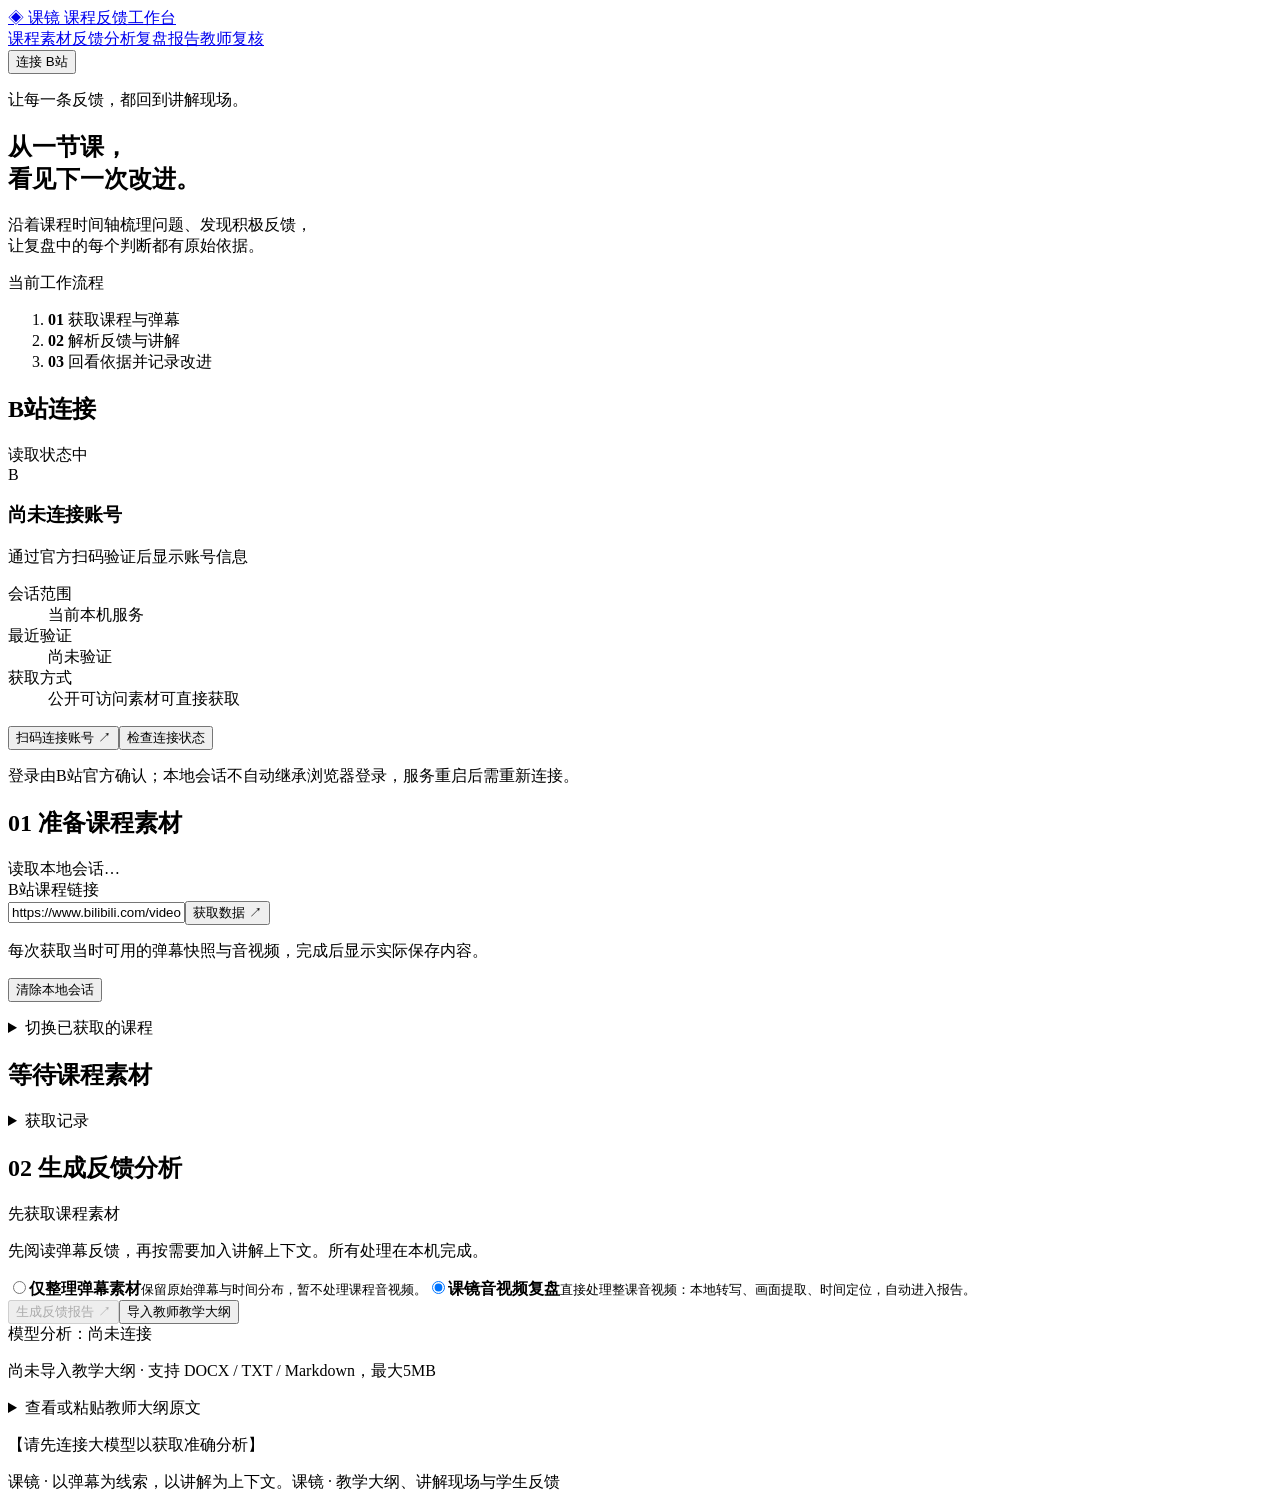
==== web/index.html @ a48f4510 "Integrate course media review and teacher syllabus intake" ====
<!doctype html>
<html lang="zh-CN"><head><meta charset="utf-8"><meta name="viewport" content="width=device-width,initial-scale=1"><title>课镜 · 课程反馈工作台</title><link rel="stylesheet" href="/style.css"></head>
<body><div class="grain" aria-hidden="true"></div><header class="top"><a class="brand" href="#start"><span class="mark">◈</span> 课镜 <span>课程反馈工作台</span></a><nav aria-label="主要导航"><a href="#start">课程素材</a><a href="#analysis">反馈分析</a><a href="#report">复盘报告</a><a href="#reviewSection">教师复核</a></nav><button id="login">连接 B站</button></header>
<main><section class="hero" id="start"><div><p class="intro">让每一条反馈，都回到讲解现场。</p><h1>从一节课，<br>看见下一次改进。</h1><p class="lede">沿着课程时间轴梳理问题、发现积极反馈，<br>让复盘中的每个判断都有原始依据。</p></div><div class="hero-side"><span>当前工作流程</span><ol><li><b>01</b> 获取课程与弹幕</li><li><b>02</b> 解析反馈与讲解</li><li><b>03</b> 回看依据并记录改进</li></ol></div></section>
<section class="panel" id="connectionPanel" aria-labelledby="connectionTitle"><div class="row"><h2 id="connectionTitle">B站连接</h2><span id="connectionBadge" class="connection-badge" role="status">读取状态中</span></div><div class="connection-layout"><div class="identity"><span class="account-symbol" id="accountSymbol" aria-hidden="true">B</span><div><h3 id="accountName">尚未连接账号</h3><p id="accountDetail" class="muted small">通过官方扫码验证后显示账号信息</p></div></div><dl class="connection-facts"><div><dt>会话范围</dt><dd>当前本机服务</dd></div><div><dt>最近验证</dt><dd id="checkedAt">尚未验证</dd></div><div><dt>获取方式</dt><dd id="accessMode">公开可访问素材可直接获取</dd></div></dl></div><p id="connectionMessage" class="muted small"></p><div class="actions"><button id="connectAccount" class="primary">扫码连接账号 ↗</button><button id="refreshConnection">检查连接状态</button></div><p class="muted small">登录由B站官方确认；本地会话不自动继承浏览器登录，服务重启后需重新连接。</p></section><section class="panel" aria-labelledby="inputTitle"><div class="row"><h2 id="inputTitle">01 <span>准备课程素材</span></h2><span id="loginStatus" class="muted">读取本地会话…</span></div><label for="url">B站课程链接</label><div class="input-row"><input id="url" value="https://www.bilibili.com/video/BV1Y2DGYoEEw/" placeholder="粘贴 B站课程链接，支持分P"><button id="fetch" class="primary">获取数据 <span>↗</span></button></div><div class="row small"><p>每次获取当时可用的弹幕快照与音视频，完成后显示实际保存内容。</p><button id="logout" class="quiet">清除本地会话</button></div><p id="error" role="alert"></p><details><summary>切换已获取的课程</summary><div id="courseList" class="course-list"></div></details></section>
<section class="results"><div class="row"><h2 id="headline" role="status">等待课程素材</h2><span id="saved" class="muted"></span></div><div id="acquisitionProgress" class="acquisition-progress" hidden><div class="row"><strong id="acquisitionState" role="status"></strong><span id="stageCount" class="muted small"></span></div><progress id="stageProgress" max="4" value="0" aria-label="已完成的获取阶段"></progress><p id="progressDetail" class="muted small"></p><div id="fileProgressArea" hidden><div class="row small"><span id="fileProgressLabel">当前文件下载</span><span id="fileBytes"></span></div><progress id="fileProgress" max="100" aria-label="当前音视频文件下载进度"></progress></div><button id="refreshAcquisition" hidden>重新检查任务状态</button></div><p id="course" class="muted"></p><div id="cards" class="metrics"></div><div id="steps" class="steps"></div><dl id="courseFacts" class="course-facts"></dl><div class="row"><div class="actions"><button id="showComments" hidden>浏览原始弹幕</button><a id="downloadComments" class="button" hidden>下载弹幕 JSON</a></div><details><summary>获取记录</summary><pre id="record"></pre></details></div></section>
<section id="analysis" class="panel"><div class="row"><h2>02 <span>生成反馈分析</span></h2><span id="analysisState" role="status">先获取课程素材</span></div><p class="muted">先阅读弹幕反馈，再按需要加入讲解上下文。所有处理在本机完成。</p><div class="options"><label class="choice"><input type="radio" name="mode" value="text"><span><strong>仅整理弹幕素材</strong><small>保留原始弹幕与时间分布，暂不处理课程音视频。</small></span></label><label class="choice"><input type="radio" name="mode" value="multimodal" checked><span><strong>课镜音视频复盘</strong><small>直接处理整课音视频：本地转写、画面提取、时间定位，自动进入报告。</small></span></label></div><div class="row"><div class="actions"><button id="analyze" class="primary" disabled>生成反馈报告 ↗</button><button id="importSyllabus">导入教师教学大纲</button><input id="syllabusFile" type="file" accept=".docx,.txt,.md" hidden></div><span class="muted">模型分析：尚未连接</span></div><div class="syllabus-intake"><p id="syllabusStatus" class="muted" role="status">尚未导入教学大纲 · 支持 DOCX / TXT / Markdown，最大5MB</p><details><summary>查看或粘贴教师大纲原文</summary><label for="syllabusText">教师教学大纲</label><textarea id="syllabusText" placeholder="可粘贴教学目标、知识点安排、重点难点和预期教学活动。"></textarea><button id="saveSyllabus">保存大纲原文</button><p class="muted small">按原文段落保存，不自动将每个段落认定为教学目标。DOCX支持正文与表格文字，图片和公式排版需核对。</p></details></div><p id="analysisDetail" class="muted">【请先连接大模型以获取准确分析】</p></section>
<section id="report" hidden><div class="report-head row"><div><h2>03 <span>课程反馈复盘</span></h2><p id="method" class="muted"></p></div><div class="actions"><a id="exportHtml" class="button">下载独立 HTML 报告 ↓</a><a id="exportReport" class="button">导出报告与复核 JSON ↓</a></div></div><div id="reportMetrics" class="metrics four"></div>
<section class="panel"><h3>从这几处开始复盘</h3><p class="muted small">模型分析连接后展示建议复盘的课程片段。</p><div id="focusWindows" class="focus-windows"></div></section><section class="panel"><div class="row"><h3>先看反馈，再定位讲解</h3><button id="allFeedback">全部弹幕</button></div><div id="labels" class="labels"></div><p class="muted small">六类允许重叠；点击类别查看逐条依据。积极表达和纯情绪表达也可以单独查看。</p><div class="actions"><button id="positive">积极表达</button><button id="emotionOnly">情绪表达 · 无提问</button></div></section>
<section class="panel"><div class="row"><h3>反馈在什么位置集中？</h3><div class="actions"><button id="countChart" aria-pressed="true">全部弹幕</button><button id="questionChart" aria-pressed="false">问题单元</button><button id="scaleChart" aria-pressed="false">压缩高峰</button></div></div><p class="muted small"><span id="chartNote">每柱为一分钟，点击回看该时间段的原始反馈。</span></p><div id="chart" class="chart" aria-label="弹幕时间分布"></div><div class="axis"><span>00:00</span><span id="chartEnd"></span></div></section>
<div class="two"><section class="panel"><h3>问题概述与主题词云</h3><p class="muted small">问题识别、概述与主题词云将在模型分析后展示。</p><div id="cloud" class="cloud"></div><label for="questionSearch">查找问题</label><input id="questionSearch" placeholder="输入问题关键词"><div id="questions" class="list"></div><button id="moreQuestions" hidden>加载更多问题</button></section><section class="panel"><h3>回到讲解现场</h3><video id="video" controls preload="metadata" aria-label="本地课程视频"></video><p id="playbackStatus" class="muted small" role="status"></p><p id="contextNote" class="muted small"></p><div class="row"><h4>讲解记录</h4><span id="segmentCount" class="highlight"></span></div><input id="segmentSearch" placeholder="搜索转写内容" aria-label="搜索转写内容"><div id="segments" class="list"></div><button id="moreSegments" hidden>加载更多讲解</button></section></div>
<section class="panel" id="mediaSection"><div class="row"><h3>课镜音视频复盘</h3><span id="mediaFacts" class="muted small"></span></div><p class="muted small">画面按视频位置提取，点击可回看授课现场。章节梳理、公式解释和教学表现判断等待模型分析。</p><div id="frameGallery" class="frame-gallery"></div><button id="moreFrames" hidden>查看更多课程画面</button><h4>课程结构与讲解表现</h4><p class="model-placeholder">【请先连接大模型以获取准确分析】</p></section>
<section class="panel" id="curriculumSection"><div class="row"><h3>教学大纲 × 讲解表现 × 学生反馈</h3><span id="outlineReportStatus" class="muted small"></span></div><p class="muted small">以教师原定的教学目标与安排为参照，分别核查讲解内容和反馈线索，再形成改进建议。</p><div class="curriculum-grid"><div><h4>教师教学大纲</h4><div id="outlineParagraphs" class="list"></div></div><div><h4>讲解内容与大纲的对应</h4><p class="model-placeholder">【请先连接大模型以获取准确分析】</p><h4>各项目标下的反馈线索</h4><p class="model-placeholder">【请先连接大模型以获取准确分析】</p><h4>综合复盘与改进建议</h4><p class="model-placeholder">【请先连接大模型以获取准确分析】</p></div></div></section><section class="panel" id="reviewSection"><div class="row"><h2>04 <span>把复盘变成下一次行动</span></h2><span id="reviewCount" class="muted"></span></div><p class="muted">可在单条依据中标记“确认线索”或“排除误判”，再记录准备保留或调整的讲解。</p><label for="notes">教师复核与改进记录</label><textarea id="notes" placeholder="例如：保留第三个例子的图解；在导数定义处补充左右极限条件；下一轮核查相关问题是否减少。"></textarea><div class="actions"><button class="primary" id="saveReview">保存复核记录</button><span id="reviewStatus" role="status"></span></div></section></section>
<footer><span>课镜 · 以弹幕为线索，以讲解为上下文。</span><span>课镜 · 教学大纲、讲解现场与学生反馈</span></footer></main>
<dialog id="loginDialog"><div class="row"><h2>B站官方扫码登录</h2><button id="closeLogin">关闭</button></div><p id="qrStatus" role="status"></p><p id="qrCountdown" class="muted small"></p><img id="qr" alt="B站官方登录二维码"><button id="renewQr">重新生成二维码</button><a id="officialLogin" target="_blank" rel="noopener noreferrer">打开官方登录页面 ↗</a><p class="muted">使用 B站 App 扫码确认，会话仅用于本机数据获取。</p></dialog>
<dialog id="evidenceDialog"><div class="row"><h2 id="evidenceTitle">原始依据</h2><button id="closeEvidence">关闭</button></div><input id="evidenceSearch" placeholder="在当前依据中搜索" aria-label="搜索当前依据"><p id="evidenceCount" class="muted"></p><div id="evidence"></div><button id="moreEvidence" hidden>加载更多依据</button></dialog>
<script>window.APP_TOKEN='__TOKEN__';</script><script src="/app.js"></script></body></html>
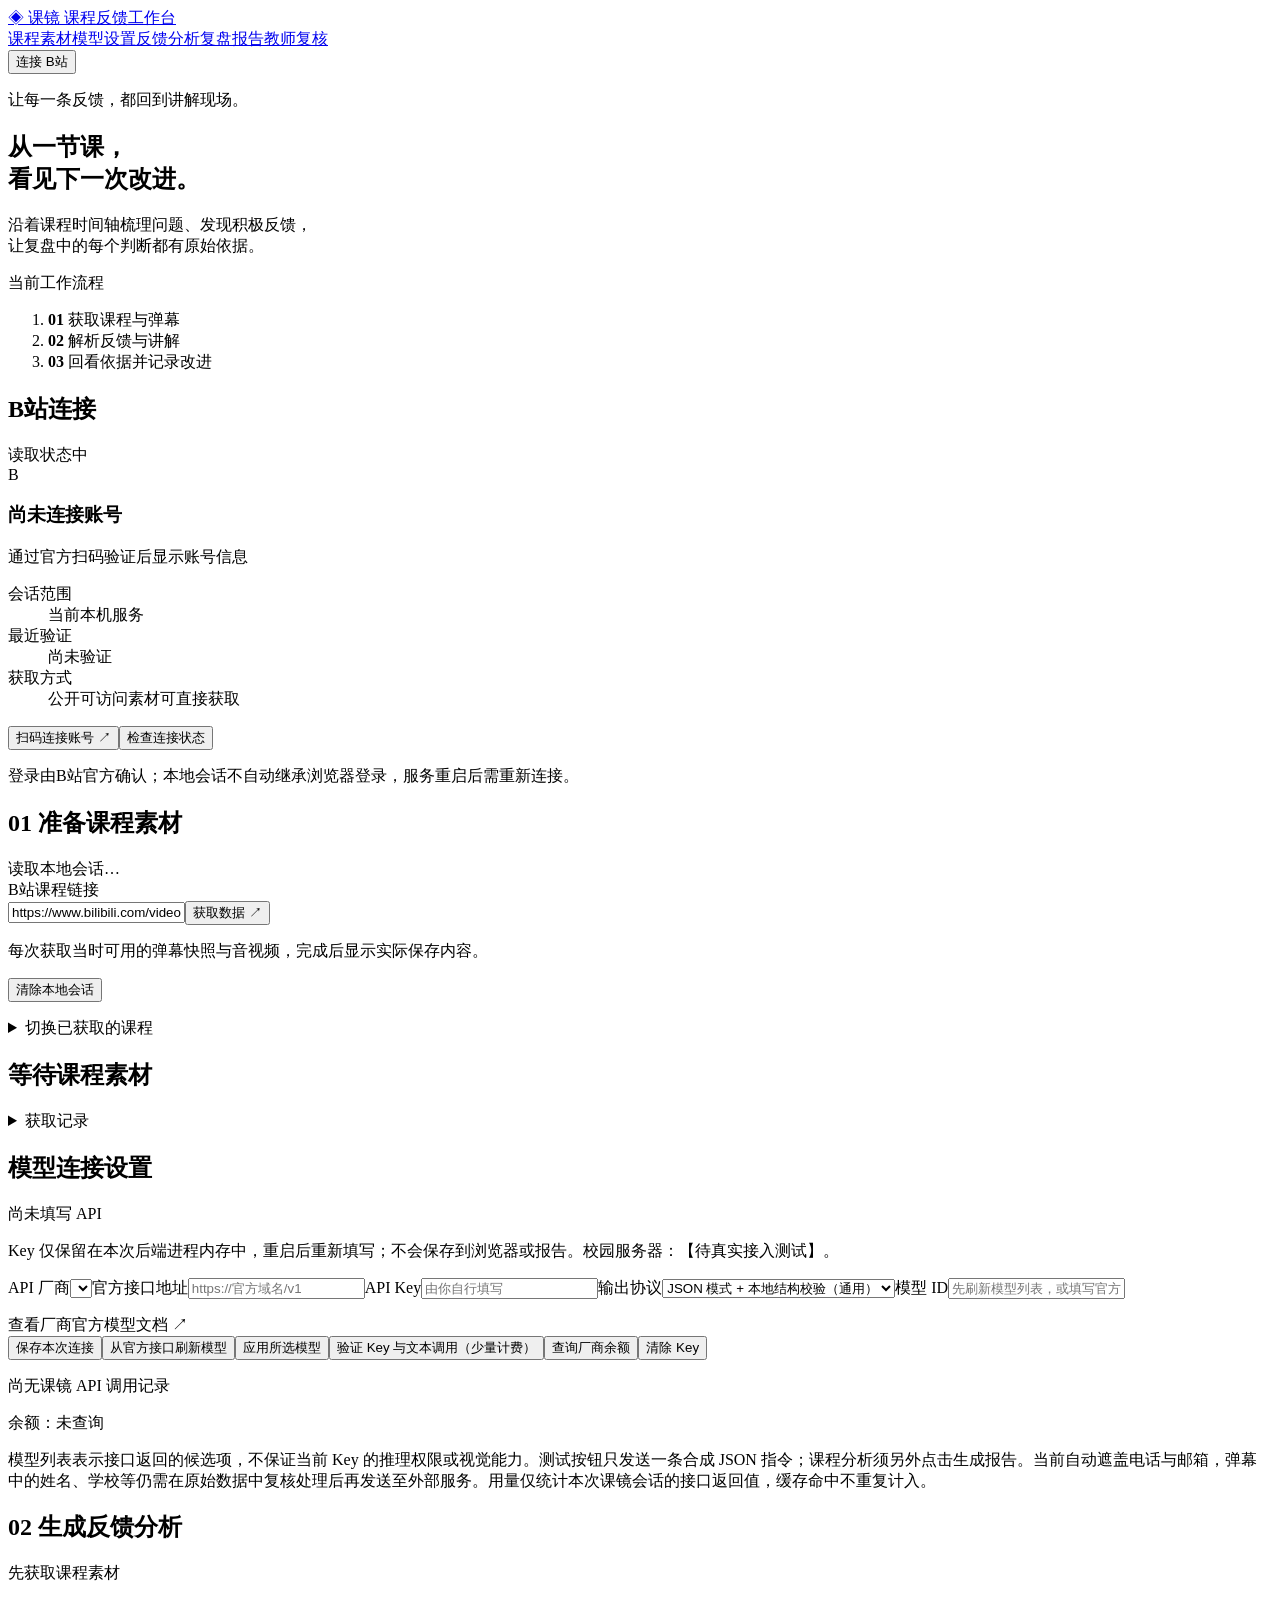
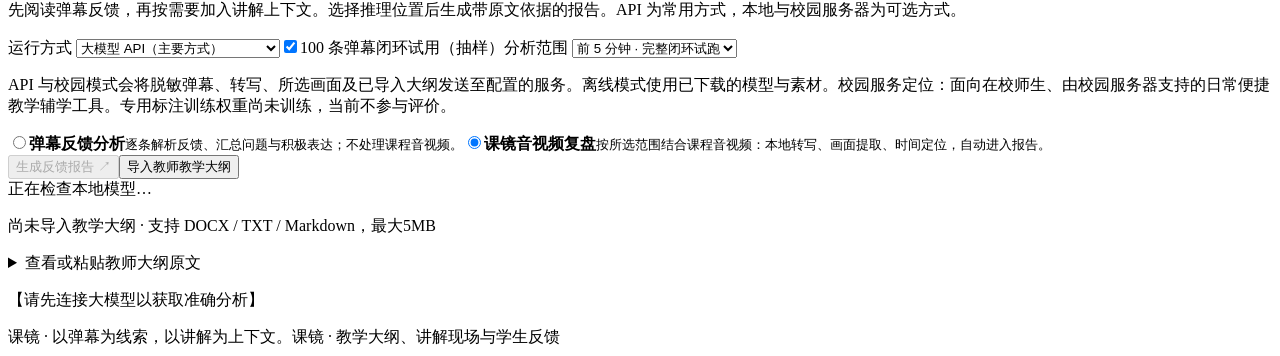
==== commit 502ce56f: "Add scoped local model demo and configurable API inference workbench" ====
--- a/web/index.html
+++ b/web/index.html
@@ -1,16 +1,16 @@
 <!doctype html>
 <html lang="zh-CN"><head><meta charset="utf-8"><meta name="viewport" content="width=device-width,initial-scale=1"><title>课镜 · 课程反馈工作台</title><link rel="stylesheet" href="/style.css"></head>
-<body><div class="grain" aria-hidden="true"></div><header class="top"><a class="brand" href="#start"><span class="mark">◈</span> 课镜 <span>课程反馈工作台</span></a><nav aria-label="主要导航"><a href="#start">课程素材</a><a href="#analysis">反馈分析</a><a href="#report">复盘报告</a><a href="#reviewSection">教师复核</a></nav><button id="login">连接 B站</button></header>
+<body><div class="grain" aria-hidden="true"></div><header class="top"><a class="brand" href="#start"><span class="mark">◈</span> 课镜 <span>课程反馈工作台</span></a><nav aria-label="主要导航"><a href="#start">课程素材</a><a href="#apiSettings">模型设置</a><a href="#analysis">反馈分析</a><a href="#report">复盘报告</a><a href="#reviewSection">教师复核</a></nav><button id="login">连接 B站</button></header>
 <main><section class="hero" id="start"><div><p class="intro">让每一条反馈，都回到讲解现场。</p><h1>从一节课，<br>看见下一次改进。</h1><p class="lede">沿着课程时间轴梳理问题、发现积极反馈，<br>让复盘中的每个判断都有原始依据。</p></div><div class="hero-side"><span>当前工作流程</span><ol><li><b>01</b> 获取课程与弹幕</li><li><b>02</b> 解析反馈与讲解</li><li><b>03</b> 回看依据并记录改进</li></ol></div></section>
 <section class="panel" id="connectionPanel" aria-labelledby="connectionTitle"><div class="row"><h2 id="connectionTitle">B站连接</h2><span id="connectionBadge" class="connection-badge" role="status">读取状态中</span></div><div class="connection-layout"><div class="identity"><span class="account-symbol" id="accountSymbol" aria-hidden="true">B</span><div><h3 id="accountName">尚未连接账号</h3><p id="accountDetail" class="muted small">通过官方扫码验证后显示账号信息</p></div></div><dl class="connection-facts"><div><dt>会话范围</dt><dd>当前本机服务</dd></div><div><dt>最近验证</dt><dd id="checkedAt">尚未验证</dd></div><div><dt>获取方式</dt><dd id="accessMode">公开可访问素材可直接获取</dd></div></dl></div><p id="connectionMessage" class="muted small"></p><div class="actions"><button id="connectAccount" class="primary">扫码连接账号 ↗</button><button id="refreshConnection">检查连接状态</button></div><p class="muted small">登录由B站官方确认；本地会话不自动继承浏览器登录，服务重启后需重新连接。</p></section><section class="panel" aria-labelledby="inputTitle"><div class="row"><h2 id="inputTitle">01 <span>准备课程素材</span></h2><span id="loginStatus" class="muted">读取本地会话…</span></div><label for="url">B站课程链接</label><div class="input-row"><input id="url" value="https://www.bilibili.com/video/BV1Y2DGYoEEw/" placeholder="粘贴 B站课程链接，支持分P"><button id="fetch" class="primary">获取数据 <span>↗</span></button></div><div class="row small"><p>每次获取当时可用的弹幕快照与音视频，完成后显示实际保存内容。</p><button id="logout" class="quiet">清除本地会话</button></div><p id="error" role="alert"></p><details><summary>切换已获取的课程</summary><div id="courseList" class="course-list"></div></details></section>
 <section class="results"><div class="row"><h2 id="headline" role="status">等待课程素材</h2><span id="saved" class="muted"></span></div><div id="acquisitionProgress" class="acquisition-progress" hidden><div class="row"><strong id="acquisitionState" role="status"></strong><span id="stageCount" class="muted small"></span></div><progress id="stageProgress" max="4" value="0" aria-label="已完成的获取阶段"></progress><p id="progressDetail" class="muted small"></p><div id="fileProgressArea" hidden><div class="row small"><span id="fileProgressLabel">当前文件下载</span><span id="fileBytes"></span></div><progress id="fileProgress" max="100" aria-label="当前音视频文件下载进度"></progress></div><button id="refreshAcquisition" hidden>重新检查任务状态</button></div><p id="course" class="muted"></p><div id="cards" class="metrics"></div><div id="steps" class="steps"></div><dl id="courseFacts" class="course-facts"></dl><div class="row"><div class="actions"><button id="showComments" hidden>浏览原始弹幕</button><a id="downloadComments" class="button" hidden>下载弹幕 JSON</a></div><details><summary>获取记录</summary><pre id="record"></pre></details></div></section>
-<section id="analysis" class="panel"><div class="row"><h2>02 <span>生成反馈分析</span></h2><span id="analysisState" role="status">先获取课程素材</span></div><p class="muted">先阅读弹幕反馈，再按需要加入讲解上下文。所有处理在本机完成。</p><div class="options"><label class="choice"><input type="radio" name="mode" value="text"><span><strong>仅整理弹幕素材</strong><small>保留原始弹幕与时间分布，暂不处理课程音视频。</small></span></label><label class="choice"><input type="radio" name="mode" value="multimodal" checked><span><strong>课镜音视频复盘</strong><small>直接处理整课音视频：本地转写、画面提取、时间定位，自动进入报告。</small></span></label></div><div class="row"><div class="actions"><button id="analyze" class="primary" disabled>生成反馈报告 ↗</button><button id="importSyllabus">导入教师教学大纲</button><input id="syllabusFile" type="file" accept=".docx,.txt,.md" hidden></div><span class="muted">模型分析：尚未连接</span></div><div class="syllabus-intake"><p id="syllabusStatus" class="muted" role="status">尚未导入教学大纲 · 支持 DOCX / TXT / Markdown，最大5MB</p><details><summary>查看或粘贴教师大纲原文</summary><label for="syllabusText">教师教学大纲</label><textarea id="syllabusText" placeholder="可粘贴教学目标、知识点安排、重点难点和预期教学活动。"></textarea><button id="saveSyllabus">保存大纲原文</button><p class="muted small">按原文段落保存，不自动将每个段落认定为教学目标。DOCX支持正文与表格文字，图片和公式排版需核对。</p></details></div><p id="analysisDetail" class="muted">【请先连接大模型以获取准确分析】</p></section>
+<section id="apiSettings" class="panel"><div class="row"><h2>模型连接设置</h2><span id="apiKeyState" role="status">尚未填写 API</span></div><p class="muted">Key 仅保留在本次后端进程内存中，重启后重新填写；不会保存到浏览器或报告。校园服务器：【待真实接入测试】。</p><div class="api-grid"><label>API 厂商<select id="apiVendor"></select></label><label>官方接口地址<input id="apiUrl" type="url" placeholder="https://官方域名/v1"></label><label>API Key<input id="apiKey" type="password" autocomplete="off" placeholder="由你自行填写"></label><label>输出协议<select id="apiFormat"><option value="json_object">JSON 模式 + 本地结构校验（通用）</option><option value="json_schema">JSON Schema（厂商支持时）</option></select></label><label>模型 ID<input id="apiModel" list="apiModels" placeholder="先刷新模型列表，或填写官方模型 ID"><datalist id="apiModels"></datalist></label></div><p id="apiVendorNote" class="muted small"></p><a id="apiDocs" target="_blank" rel="noopener noreferrer">查看厂商官方模型文档 ↗</a><div class="actions"><button id="saveApi">保存本次连接</button><button id="fetchModels">从官方接口刷新模型</button><button id="selectApiModel">应用所选模型</button><button id="testApi">验证 Key 与文本调用（少量计费）</button><button id="apiBalance">查询厂商余额</button><button id="clearApi">清除 Key</button></div><p id="apiUsage" class="muted" role="status">尚无课镜 API 调用记录</p><p id="apiBalanceState" class="muted">余额：未查询</p><p id="apiError" role="alert"></p><p class="muted small">模型列表表示接口返回的候选项，不保证当前 Key 的推理权限或视觉能力。测试按钮只发送一条合成 JSON 指令；课程分析须另外点击生成报告。当前自动遮盖电话与邮箱，弹幕中的姓名、学校等仍需在原始数据中复核处理后再发送至外部服务。用量仅统计本次课镜会话的接口返回值，缓存命中不重复计入。</p></section><section id="analysis" class="panel"><div class="row"><h2>02 <span>生成反馈分析</span></h2><span id="analysisState" role="status">先获取课程素材</span></div><p class="muted">先阅读弹幕反馈，再按需要加入讲解上下文。选择推理位置后生成带原文依据的报告。API 为常用方式，本地与校园服务器为可选方式。</p><div class="row"><label>运行方式 <select id="inferenceProvider"><option value="api">大模型 API（主要方式）</option><option value="local">离线本地分析</option><option value="campus">校园服务器【待真实接入测试】</option></select></label><label><input id="sample100" type="checkbox" checked>100 条弹幕闭环试用（抽样）</label><label>分析范围 <select id="analysisRange"><option value="300">前 5 分钟 · 完整闭环试跑</option><option value="600">前 10 分钟</option><option value="">完整课程</option></select></label></div><p class="muted small">API 与校园模式会将脱敏弹幕、转写、所选画面及已导入大纲发送至配置的服务。离线模式使用已下载的模型与素材。校园服务定位：面向在校师生、由校园服务器支持的日常便捷教学辅学工具。专用标注训练权重尚未训练，当前不参与评价。</p><div class="options"><label class="choice"><input type="radio" name="mode" value="text"><span><strong>弹幕反馈分析</strong><small>逐条解析反馈、汇总问题与积极表达；不处理课程音视频。</small></span></label><label class="choice"><input type="radio" name="mode" value="multimodal" checked><span><strong>课镜音视频复盘</strong><small>按所选范围结合课程音视频：本地转写、画面提取、时间定位，自动进入报告。</small></span></label></div><div class="row"><div class="actions"><button id="analyze" class="primary" disabled>生成反馈报告 ↗</button><button id="importSyllabus">导入教师教学大纲</button><input id="syllabusFile" type="file" accept=".docx,.txt,.md" hidden></div><span id="modelState" class="muted">正在检查本地模型…</span></div><div class="syllabus-intake"><p id="syllabusStatus" class="muted" role="status">尚未导入教学大纲 · 支持 DOCX / TXT / Markdown，最大5MB</p><details><summary>查看或粘贴教师大纲原文</summary><label for="syllabusText">教师教学大纲</label><textarea id="syllabusText" placeholder="可粘贴教学目标、知识点安排、重点难点和预期教学活动。"></textarea><button id="saveSyllabus">保存大纲原文</button><p class="muted small">按原文段落保存，不自动将每个段落认定为教学目标。DOCX支持正文与表格文字，图片和公式排版需核对。</p></details></div><p id="analysisDetail" class="muted">【请先连接大模型以获取准确分析】</p></section>
 <section id="report" hidden><div class="report-head row"><div><h2>03 <span>课程反馈复盘</span></h2><p id="method" class="muted"></p></div><div class="actions"><a id="exportHtml" class="button">下载独立 HTML 报告 ↓</a><a id="exportReport" class="button">导出报告与复核 JSON ↓</a></div></div><div id="reportMetrics" class="metrics four"></div>
-<section class="panel"><h3>从这几处开始复盘</h3><p class="muted small">模型分析连接后展示建议复盘的课程片段。</p><div id="focusWindows" class="focus-windows"></div></section><section class="panel"><div class="row"><h3>先看反馈，再定位讲解</h3><button id="allFeedback">全部弹幕</button></div><div id="labels" class="labels"></div><p class="muted small">六类允许重叠；点击类别查看逐条依据。积极表达和纯情绪表达也可以单独查看。</p><div class="actions"><button id="positive">积极表达</button><button id="emotionOnly">情绪表达 · 无提问</button></div></section>
+<section class="panel"><h3>从这几处开始复盘</h3><p class="muted small">以下为模型提出的复盘线索，点击依据核对其是否适用于教学改进。</p><div id="focusWindows" class="focus-windows"></div></section><section class="panel"><div class="row"><h3>先看反馈，再定位讲解</h3><button id="allFeedback">全部弹幕</button></div><div id="labels" class="labels"></div><p class="muted small">六类允许重叠；点击类别查看逐条依据。积极表达和纯情绪表达也可以单独查看。</p><div class="actions"><button id="positive">积极表达</button><button id="emotionOnly">情绪表达 · 无提问</button></div></section>
 <section class="panel"><div class="row"><h3>反馈在什么位置集中？</h3><div class="actions"><button id="countChart" aria-pressed="true">全部弹幕</button><button id="questionChart" aria-pressed="false">问题单元</button><button id="scaleChart" aria-pressed="false">压缩高峰</button></div></div><p class="muted small"><span id="chartNote">每柱为一分钟，点击回看该时间段的原始反馈。</span></p><div id="chart" class="chart" aria-label="弹幕时间分布"></div><div class="axis"><span>00:00</span><span id="chartEnd"></span></div></section>
-<div class="two"><section class="panel"><h3>问题概述与主题词云</h3><p class="muted small">问题识别、概述与主题词云将在模型分析后展示。</p><div id="cloud" class="cloud"></div><label for="questionSearch">查找问题</label><input id="questionSearch" placeholder="输入问题关键词"><div id="questions" class="list"></div><button id="moreQuestions" hidden>加载更多问题</button></section><section class="panel"><h3>回到讲解现场</h3><video id="video" controls preload="metadata" aria-label="本地课程视频"></video><p id="playbackStatus" class="muted small" role="status"></p><p id="contextNote" class="muted small"></p><div class="row"><h4>讲解记录</h4><span id="segmentCount" class="highlight"></span></div><input id="segmentSearch" placeholder="搜索转写内容" aria-label="搜索转写内容"><div id="segments" class="list"></div><button id="moreSegments" hidden>加载更多讲解</button></section></div>
-<section class="panel" id="mediaSection"><div class="row"><h3>课镜音视频复盘</h3><span id="mediaFacts" class="muted small"></span></div><p class="muted small">画面按视频位置提取，点击可回看授课现场。章节梳理、公式解释和教学表现判断等待模型分析。</p><div id="frameGallery" class="frame-gallery"></div><button id="moreFrames" hidden>查看更多课程画面</button><h4>课程结构与讲解表现</h4><p class="model-placeholder">【请先连接大模型以获取准确分析】</p></section>
-<section class="panel" id="curriculumSection"><div class="row"><h3>教学大纲 × 讲解表现 × 学生反馈</h3><span id="outlineReportStatus" class="muted small"></span></div><p class="muted small">以教师原定的教学目标与安排为参照，分别核查讲解内容和反馈线索，再形成改进建议。</p><div class="curriculum-grid"><div><h4>教师教学大纲</h4><div id="outlineParagraphs" class="list"></div></div><div><h4>讲解内容与大纲的对应</h4><p class="model-placeholder">【请先连接大模型以获取准确分析】</p><h4>各项目标下的反馈线索</h4><p class="model-placeholder">【请先连接大模型以获取准确分析】</p><h4>综合复盘与改进建议</h4><p class="model-placeholder">【请先连接大模型以获取准确分析】</p></div></div></section><section class="panel" id="reviewSection"><div class="row"><h2>04 <span>把复盘变成下一次行动</span></h2><span id="reviewCount" class="muted"></span></div><p class="muted">可在单条依据中标记“确认线索”或“排除误判”，再记录准备保留或调整的讲解。</p><label for="notes">教师复核与改进记录</label><textarea id="notes" placeholder="例如：保留第三个例子的图解；在导数定义处补充左右极限条件；下一轮核查相关问题是否减少。"></textarea><div class="actions"><button class="primary" id="saveReview">保存复核记录</button><span id="reviewStatus" role="status"></span></div></section></section>
+<div class="two"><section class="panel"><h3>问题概述与主题词云</h3><p class="muted small">保留全部已识别问题；点击概述或主题词可回查原始依据。</p><div id="cloud" class="cloud"></div><label for="questionSearch">查找问题</label><input id="questionSearch" placeholder="输入问题关键词"><div id="questions" class="list"></div><button id="moreQuestions" hidden>加载更多问题</button></section><section class="panel"><h3>回到讲解现场</h3><video id="video" controls preload="metadata" aria-label="本地课程视频"></video><p id="playbackStatus" class="muted small" role="status"></p><p id="contextNote" class="muted small"></p><div class="row"><h4>讲解记录</h4><span id="segmentCount" class="highlight"></span></div><input id="segmentSearch" placeholder="搜索转写内容" aria-label="搜索转写内容"><div id="segments" class="list"></div><button id="moreSegments" hidden>加载更多讲解</button></section></div>
+<section class="panel" id="mediaSection"><div class="row"><h3>课镜音视频复盘</h3><span id="mediaFacts" class="muted small"></span></div><p class="muted small">画面按视频位置提取，点击可回看授课现场。模型按五分钟窗辅助梳理主题，公式与判断需结合原画面核查。</p><div id="frameGallery" class="frame-gallery"></div><button id="moreFrames" hidden>查看更多课程画面</button><h4>课程主题与讲解表现</h4><div id="courseStructure"><p class="model-placeholder">【请先连接大模型以获取准确分析】</p></div></section>
+<section class="panel" id="curriculumSection"><div class="row"><h3>教学大纲 × 讲解表现 × 学生反馈</h3><span id="outlineReportStatus" class="muted small"></span></div><p class="muted small">以教师原定的教学目标与安排为参照，分别核查讲解内容和反馈线索，再形成改进建议。</p><div class="curriculum-grid"><div><h4>教师教学大纲</h4><div id="outlineParagraphs" class="list"></div></div><div><h4>讲解内容与大纲的对应</h4><div id="outlineAlignment">【请先连接大模型以获取准确分析】</div><h4>各项目标下的反馈线索</h4><div id="goalFeedback">【请先连接大模型以获取准确分析】</div><h4>综合复盘与改进建议</h4><div id="integratedSuggestions">【请先连接大模型以获取准确分析】</div></div></div></section><section class="panel" id="reviewSection"><div class="row"><h2>04 <span>把复盘变成下一次行动</span></h2><span id="reviewCount" class="muted"></span></div><p class="muted">可在单条依据中标记“确认线索”或“排除误判”，再记录准备保留或调整的讲解。</p><label for="notes">教师复核与改进记录</label><textarea id="notes" placeholder="例如：保留第三个例子的图解；在导数定义处补充左右极限条件；下一轮核查相关问题是否减少。"></textarea><div class="actions"><button class="primary" id="saveReview">保存复核记录</button><span id="reviewStatus" role="status"></span></div></section></section>
 <footer><span>课镜 · 以弹幕为线索，以讲解为上下文。</span><span>课镜 · 教学大纲、讲解现场与学生反馈</span></footer></main>
 <dialog id="loginDialog"><div class="row"><h2>B站官方扫码登录</h2><button id="closeLogin">关闭</button></div><p id="qrStatus" role="status"></p><p id="qrCountdown" class="muted small"></p><img id="qr" alt="B站官方登录二维码"><button id="renewQr">重新生成二维码</button><a id="officialLogin" target="_blank" rel="noopener noreferrer">打开官方登录页面 ↗</a><p class="muted">使用 B站 App 扫码确认，会话仅用于本机数据获取。</p></dialog>
 <dialog id="evidenceDialog"><div class="row"><h2 id="evidenceTitle">原始依据</h2><button id="closeEvidence">关闭</button></div><input id="evidenceSearch" placeholder="在当前依据中搜索" aria-label="搜索当前依据"><p id="evidenceCount" class="muted"></p><div id="evidence"></div><button id="moreEvidence" hidden>加载更多依据</button></dialog>
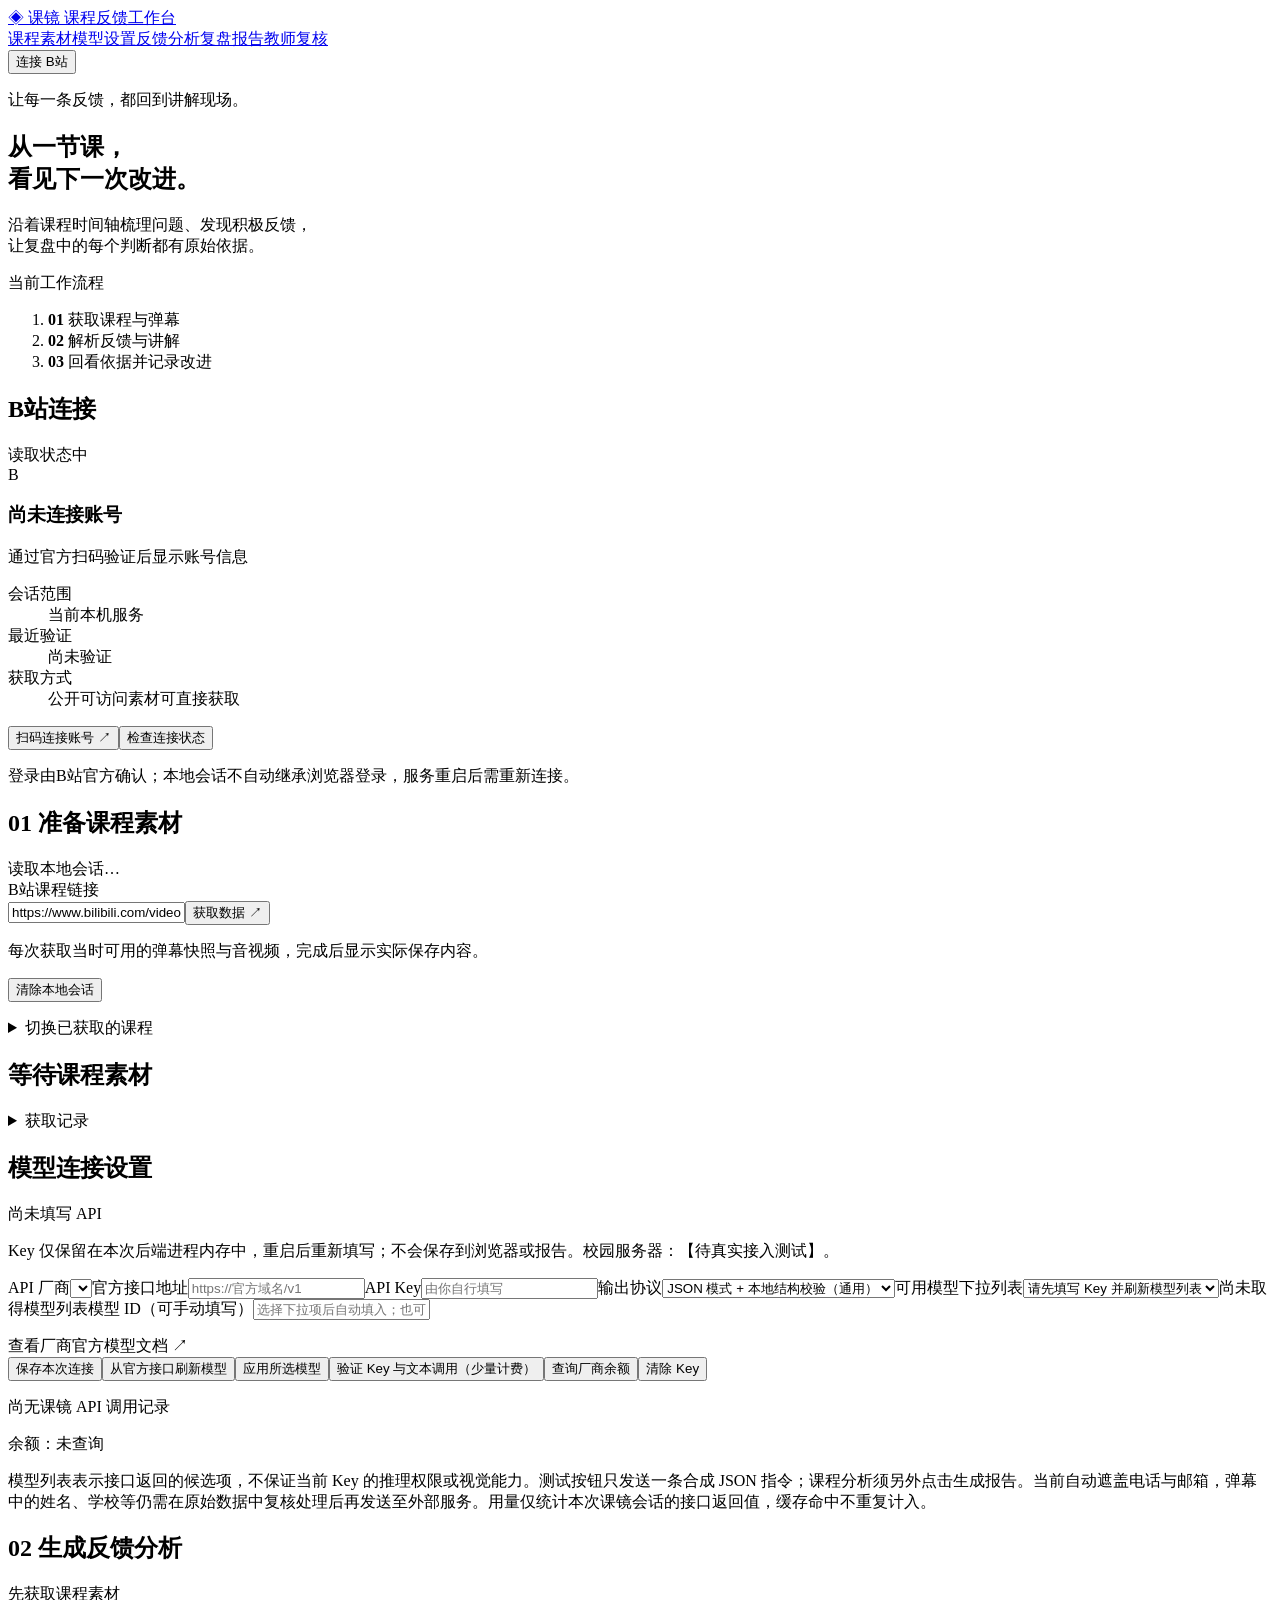
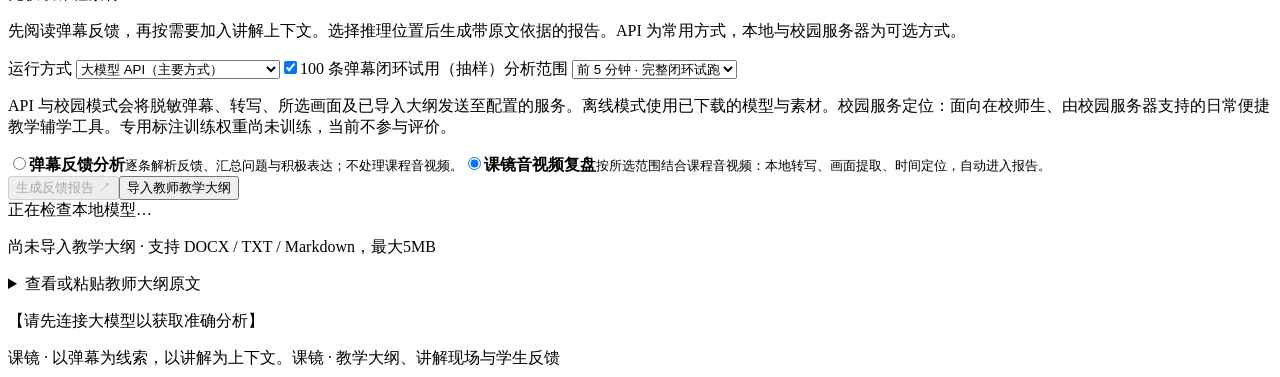
==== commit 93c4097b: "Show refreshed API models in explicit dropdown with adjacent status" ====
--- a/web/index.html
+++ b/web/index.html
@@ -4,7 +4,7 @@
 <main><section class="hero" id="start"><div><p class="intro">让每一条反馈，都回到讲解现场。</p><h1>从一节课，<br>看见下一次改进。</h1><p class="lede">沿着课程时间轴梳理问题、发现积极反馈，<br>让复盘中的每个判断都有原始依据。</p></div><div class="hero-side"><span>当前工作流程</span><ol><li><b>01</b> 获取课程与弹幕</li><li><b>02</b> 解析反馈与讲解</li><li><b>03</b> 回看依据并记录改进</li></ol></div></section>
 <section class="panel" id="connectionPanel" aria-labelledby="connectionTitle"><div class="row"><h2 id="connectionTitle">B站连接</h2><span id="connectionBadge" class="connection-badge" role="status">读取状态中</span></div><div class="connection-layout"><div class="identity"><span class="account-symbol" id="accountSymbol" aria-hidden="true">B</span><div><h3 id="accountName">尚未连接账号</h3><p id="accountDetail" class="muted small">通过官方扫码验证后显示账号信息</p></div></div><dl class="connection-facts"><div><dt>会话范围</dt><dd>当前本机服务</dd></div><div><dt>最近验证</dt><dd id="checkedAt">尚未验证</dd></div><div><dt>获取方式</dt><dd id="accessMode">公开可访问素材可直接获取</dd></div></dl></div><p id="connectionMessage" class="muted small"></p><div class="actions"><button id="connectAccount" class="primary">扫码连接账号 ↗</button><button id="refreshConnection">检查连接状态</button></div><p class="muted small">登录由B站官方确认；本地会话不自动继承浏览器登录，服务重启后需重新连接。</p></section><section class="panel" aria-labelledby="inputTitle"><div class="row"><h2 id="inputTitle">01 <span>准备课程素材</span></h2><span id="loginStatus" class="muted">读取本地会话…</span></div><label for="url">B站课程链接</label><div class="input-row"><input id="url" value="https://www.bilibili.com/video/BV1Y2DGYoEEw/" placeholder="粘贴 B站课程链接，支持分P"><button id="fetch" class="primary">获取数据 <span>↗</span></button></div><div class="row small"><p>每次获取当时可用的弹幕快照与音视频，完成后显示实际保存内容。</p><button id="logout" class="quiet">清除本地会话</button></div><p id="error" role="alert"></p><details><summary>切换已获取的课程</summary><div id="courseList" class="course-list"></div></details></section>
 <section class="results"><div class="row"><h2 id="headline" role="status">等待课程素材</h2><span id="saved" class="muted"></span></div><div id="acquisitionProgress" class="acquisition-progress" hidden><div class="row"><strong id="acquisitionState" role="status"></strong><span id="stageCount" class="muted small"></span></div><progress id="stageProgress" max="4" value="0" aria-label="已完成的获取阶段"></progress><p id="progressDetail" class="muted small"></p><div id="fileProgressArea" hidden><div class="row small"><span id="fileProgressLabel">当前文件下载</span><span id="fileBytes"></span></div><progress id="fileProgress" max="100" aria-label="当前音视频文件下载进度"></progress></div><button id="refreshAcquisition" hidden>重新检查任务状态</button></div><p id="course" class="muted"></p><div id="cards" class="metrics"></div><div id="steps" class="steps"></div><dl id="courseFacts" class="course-facts"></dl><div class="row"><div class="actions"><button id="showComments" hidden>浏览原始弹幕</button><a id="downloadComments" class="button" hidden>下载弹幕 JSON</a></div><details><summary>获取记录</summary><pre id="record"></pre></details></div></section>
-<section id="apiSettings" class="panel"><div class="row"><h2>模型连接设置</h2><span id="apiKeyState" role="status">尚未填写 API</span></div><p class="muted">Key 仅保留在本次后端进程内存中，重启后重新填写；不会保存到浏览器或报告。校园服务器：【待真实接入测试】。</p><div class="api-grid"><label>API 厂商<select id="apiVendor"></select></label><label>官方接口地址<input id="apiUrl" type="url" placeholder="https://官方域名/v1"></label><label>API Key<input id="apiKey" type="password" autocomplete="off" placeholder="由你自行填写"></label><label>输出协议<select id="apiFormat"><option value="json_object">JSON 模式 + 本地结构校验（通用）</option><option value="json_schema">JSON Schema（厂商支持时）</option></select></label><label>模型 ID<input id="apiModel" list="apiModels" placeholder="先刷新模型列表，或填写官方模型 ID"><datalist id="apiModels"></datalist></label></div><p id="apiVendorNote" class="muted small"></p><a id="apiDocs" target="_blank" rel="noopener noreferrer">查看厂商官方模型文档 ↗</a><div class="actions"><button id="saveApi">保存本次连接</button><button id="fetchModels">从官方接口刷新模型</button><button id="selectApiModel">应用所选模型</button><button id="testApi">验证 Key 与文本调用（少量计费）</button><button id="apiBalance">查询厂商余额</button><button id="clearApi">清除 Key</button></div><p id="apiUsage" class="muted" role="status">尚无课镜 API 调用记录</p><p id="apiBalanceState" class="muted">余额：未查询</p><p id="apiError" role="alert"></p><p class="muted small">模型列表表示接口返回的候选项，不保证当前 Key 的推理权限或视觉能力。测试按钮只发送一条合成 JSON 指令；课程分析须另外点击生成报告。当前自动遮盖电话与邮箱，弹幕中的姓名、学校等仍需在原始数据中复核处理后再发送至外部服务。用量仅统计本次课镜会话的接口返回值，缓存命中不重复计入。</p></section><section id="analysis" class="panel"><div class="row"><h2>02 <span>生成反馈分析</span></h2><span id="analysisState" role="status">先获取课程素材</span></div><p class="muted">先阅读弹幕反馈，再按需要加入讲解上下文。选择推理位置后生成带原文依据的报告。API 为常用方式，本地与校园服务器为可选方式。</p><div class="row"><label>运行方式 <select id="inferenceProvider"><option value="api">大模型 API（主要方式）</option><option value="local">离线本地分析</option><option value="campus">校园服务器【待真实接入测试】</option></select></label><label><input id="sample100" type="checkbox" checked>100 条弹幕闭环试用（抽样）</label><label>分析范围 <select id="analysisRange"><option value="300">前 5 分钟 · 完整闭环试跑</option><option value="600">前 10 分钟</option><option value="">完整课程</option></select></label></div><p class="muted small">API 与校园模式会将脱敏弹幕、转写、所选画面及已导入大纲发送至配置的服务。离线模式使用已下载的模型与素材。校园服务定位：面向在校师生、由校园服务器支持的日常便捷教学辅学工具。专用标注训练权重尚未训练，当前不参与评价。</p><div class="options"><label class="choice"><input type="radio" name="mode" value="text"><span><strong>弹幕反馈分析</strong><small>逐条解析反馈、汇总问题与积极表达；不处理课程音视频。</small></span></label><label class="choice"><input type="radio" name="mode" value="multimodal" checked><span><strong>课镜音视频复盘</strong><small>按所选范围结合课程音视频：本地转写、画面提取、时间定位，自动进入报告。</small></span></label></div><div class="row"><div class="actions"><button id="analyze" class="primary" disabled>生成反馈报告 ↗</button><button id="importSyllabus">导入教师教学大纲</button><input id="syllabusFile" type="file" accept=".docx,.txt,.md" hidden></div><span id="modelState" class="muted">正在检查本地模型…</span></div><div class="syllabus-intake"><p id="syllabusStatus" class="muted" role="status">尚未导入教学大纲 · 支持 DOCX / TXT / Markdown，最大5MB</p><details><summary>查看或粘贴教师大纲原文</summary><label for="syllabusText">教师教学大纲</label><textarea id="syllabusText" placeholder="可粘贴教学目标、知识点安排、重点难点和预期教学活动。"></textarea><button id="saveSyllabus">保存大纲原文</button><p class="muted small">按原文段落保存，不自动将每个段落认定为教学目标。DOCX支持正文与表格文字，图片和公式排版需核对。</p></details></div><p id="analysisDetail" class="muted">【请先连接大模型以获取准确分析】</p></section>
+<section id="apiSettings" class="panel"><div class="row"><h2>模型连接设置</h2><span id="apiKeyState" role="status">尚未填写 API</span></div><p class="muted">Key 仅保留在本次后端进程内存中，重启后重新填写；不会保存到浏览器或报告。校园服务器：【待真实接入测试】。</p><div class="api-grid"><label>API 厂商<select id="apiVendor"></select></label><label>官方接口地址<input id="apiUrl" type="url" placeholder="https://官方域名/v1"></label><label>API Key<input id="apiKey" type="password" autocomplete="off" placeholder="由你自行填写"></label><label>输出协议<select id="apiFormat"><option value="json_object">JSON 模式 + 本地结构校验（通用）</option><option value="json_schema">JSON Schema（厂商支持时）</option></select></label><label>可用模型下拉列表<select id="apiModels"><option value="">请先填写 Key 并刷新模型列表</option></select><span id="modelListStatus" class="muted small" role="status">尚未取得模型列表</span></label><label>模型 ID（可手动填写）<input id="apiModel" placeholder="选择下拉项后自动填入；也可填写官方模型 ID"></label></div><p id="apiVendorNote" class="muted small"></p><a id="apiDocs" target="_blank" rel="noopener noreferrer">查看厂商官方模型文档 ↗</a><div class="actions"><button id="saveApi">保存本次连接</button><button id="fetchModels">从官方接口刷新模型</button><button id="selectApiModel">应用所选模型</button><button id="testApi">验证 Key 与文本调用（少量计费）</button><button id="apiBalance">查询厂商余额</button><button id="clearApi">清除 Key</button></div><p id="apiUsage" class="muted" role="status">尚无课镜 API 调用记录</p><p id="apiBalanceState" class="muted">余额：未查询</p><p id="apiError" role="alert"></p><p class="muted small">模型列表表示接口返回的候选项，不保证当前 Key 的推理权限或视觉能力。测试按钮只发送一条合成 JSON 指令；课程分析须另外点击生成报告。当前自动遮盖电话与邮箱，弹幕中的姓名、学校等仍需在原始数据中复核处理后再发送至外部服务。用量仅统计本次课镜会话的接口返回值，缓存命中不重复计入。</p></section><section id="analysis" class="panel"><div class="row"><h2>02 <span>生成反馈分析</span></h2><span id="analysisState" role="status">先获取课程素材</span></div><p class="muted">先阅读弹幕反馈，再按需要加入讲解上下文。选择推理位置后生成带原文依据的报告。API 为常用方式，本地与校园服务器为可选方式。</p><div class="row"><label>运行方式 <select id="inferenceProvider"><option value="api">大模型 API（主要方式）</option><option value="local">离线本地分析</option><option value="campus">校园服务器【待真实接入测试】</option></select></label><label><input id="sample100" type="checkbox" checked>100 条弹幕闭环试用（抽样）</label><label>分析范围 <select id="analysisRange"><option value="300">前 5 分钟 · 完整闭环试跑</option><option value="600">前 10 分钟</option><option value="">完整课程</option></select></label></div><p class="muted small">API 与校园模式会将脱敏弹幕、转写、所选画面及已导入大纲发送至配置的服务。离线模式使用已下载的模型与素材。校园服务定位：面向在校师生、由校园服务器支持的日常便捷教学辅学工具。专用标注训练权重尚未训练，当前不参与评价。</p><div class="options"><label class="choice"><input type="radio" name="mode" value="text"><span><strong>弹幕反馈分析</strong><small>逐条解析反馈、汇总问题与积极表达；不处理课程音视频。</small></span></label><label class="choice"><input type="radio" name="mode" value="multimodal" checked><span><strong>课镜音视频复盘</strong><small>按所选范围结合课程音视频：本地转写、画面提取、时间定位，自动进入报告。</small></span></label></div><div class="row"><div class="actions"><button id="analyze" class="primary" disabled>生成反馈报告 ↗</button><button id="importSyllabus">导入教师教学大纲</button><input id="syllabusFile" type="file" accept=".docx,.txt,.md" hidden></div><span id="modelState" class="muted">正在检查本地模型…</span></div><div class="syllabus-intake"><p id="syllabusStatus" class="muted" role="status">尚未导入教学大纲 · 支持 DOCX / TXT / Markdown，最大5MB</p><details><summary>查看或粘贴教师大纲原文</summary><label for="syllabusText">教师教学大纲</label><textarea id="syllabusText" placeholder="可粘贴教学目标、知识点安排、重点难点和预期教学活动。"></textarea><button id="saveSyllabus">保存大纲原文</button><p class="muted small">按原文段落保存，不自动将每个段落认定为教学目标。DOCX支持正文与表格文字，图片和公式排版需核对。</p></details></div><p id="analysisDetail" class="muted">【请先连接大模型以获取准确分析】</p></section>
 <section id="report" hidden><div class="report-head row"><div><h2>03 <span>课程反馈复盘</span></h2><p id="method" class="muted"></p></div><div class="actions"><a id="exportHtml" class="button">下载独立 HTML 报告 ↓</a><a id="exportReport" class="button">导出报告与复核 JSON ↓</a></div></div><div id="reportMetrics" class="metrics four"></div>
 <section class="panel"><h3>从这几处开始复盘</h3><p class="muted small">以下为模型提出的复盘线索，点击依据核对其是否适用于教学改进。</p><div id="focusWindows" class="focus-windows"></div></section><section class="panel"><div class="row"><h3>先看反馈，再定位讲解</h3><button id="allFeedback">全部弹幕</button></div><div id="labels" class="labels"></div><p class="muted small">六类允许重叠；点击类别查看逐条依据。积极表达和纯情绪表达也可以单独查看。</p><div class="actions"><button id="positive">积极表达</button><button id="emotionOnly">情绪表达 · 无提问</button></div></section>
 <section class="panel"><div class="row"><h3>反馈在什么位置集中？</h3><div class="actions"><button id="countChart" aria-pressed="true">全部弹幕</button><button id="questionChart" aria-pressed="false">问题单元</button><button id="scaleChart" aria-pressed="false">压缩高峰</button></div></div><p class="muted small"><span id="chartNote">每柱为一分钟，点击回看该时间段的原始反馈。</span></p><div id="chart" class="chart" aria-label="弹幕时间分布"></div><div class="axis"><span>00:00</span><span id="chartEnd"></span></div></section>
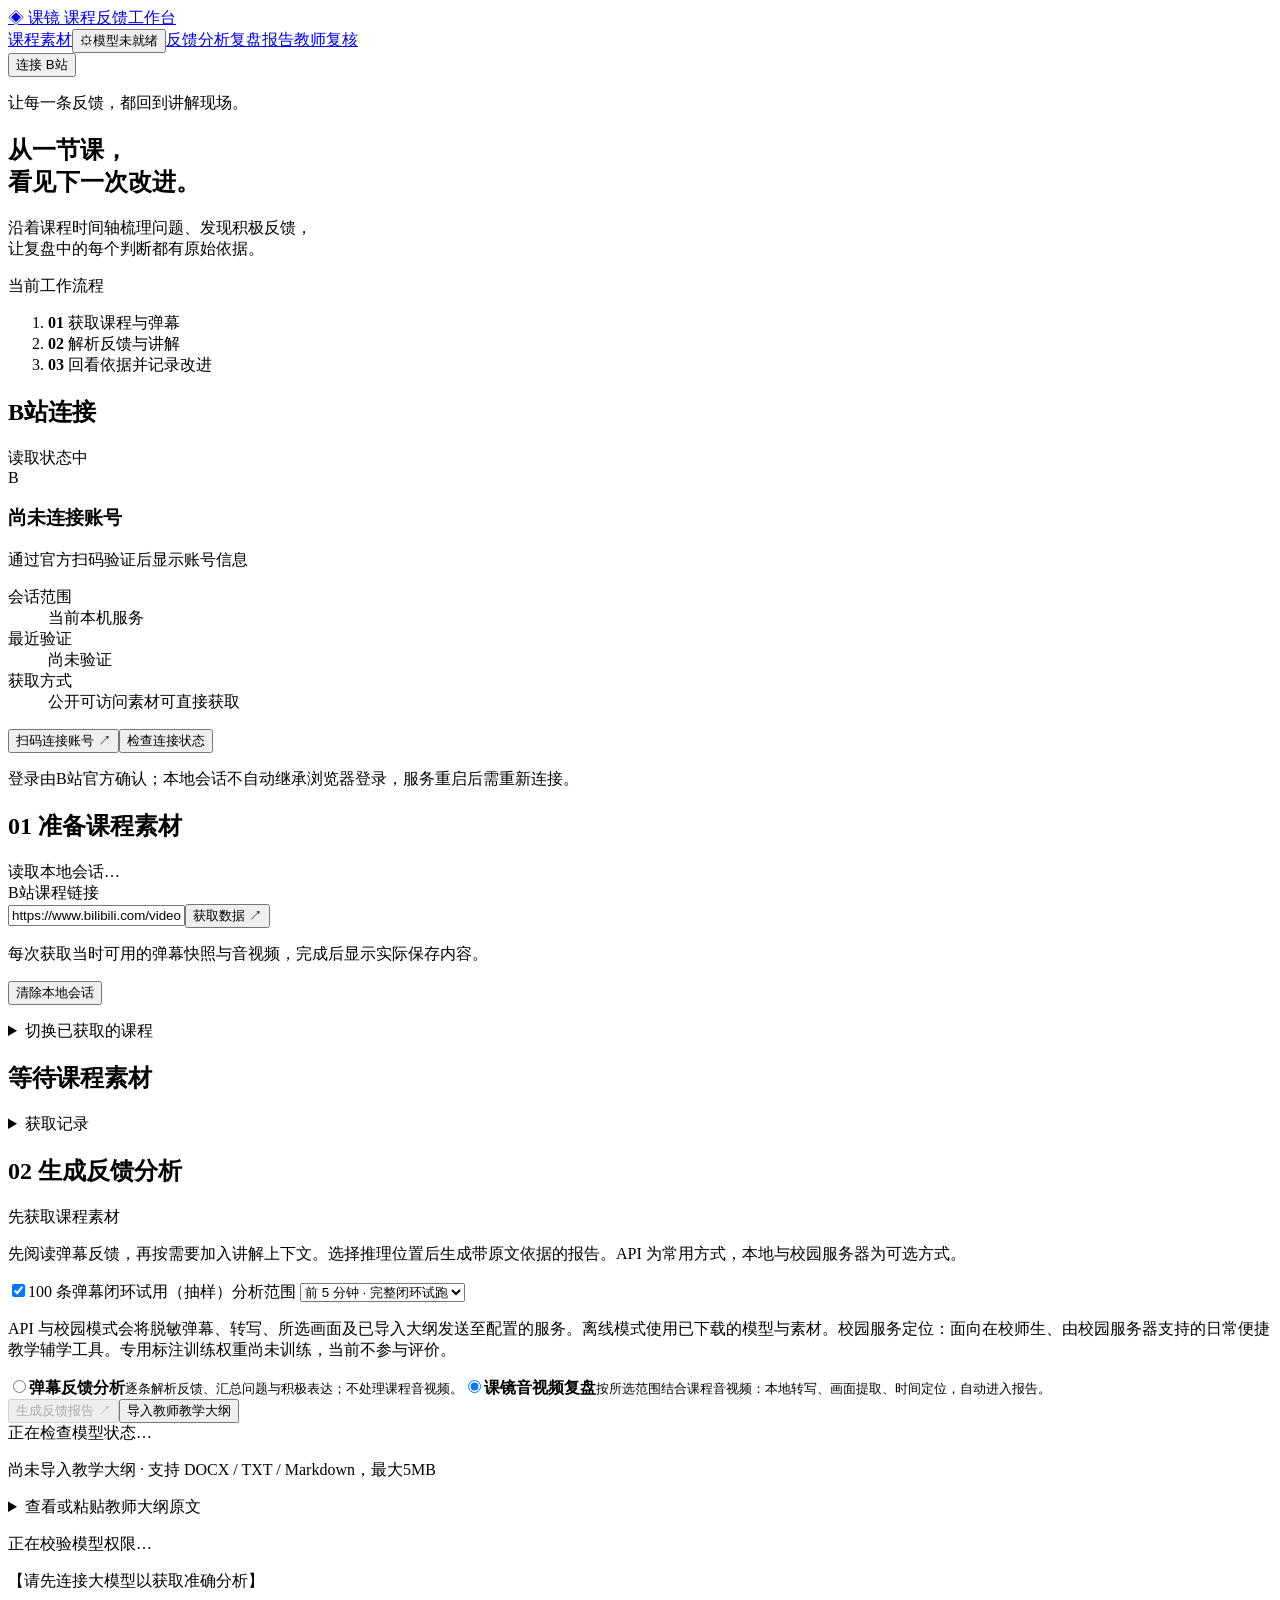
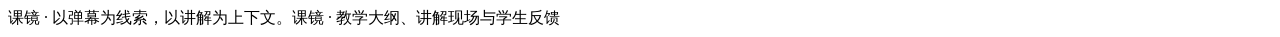
==== commit e9054812: "Gate model analysis by verified readiness and isolate connection settings" ====
--- a/web/index.html
+++ b/web/index.html
@@ -1,10 +1,10 @@
 <!doctype html>
 <html lang="zh-CN"><head><meta charset="utf-8"><meta name="viewport" content="width=device-width,initial-scale=1"><title>课镜 · 课程反馈工作台</title><link rel="stylesheet" href="/style.css"></head>
-<body><div class="grain" aria-hidden="true"></div><header class="top"><a class="brand" href="#start"><span class="mark">◈</span> 课镜 <span>课程反馈工作台</span></a><nav aria-label="主要导航"><a href="#start">课程素材</a><a href="#apiSettings">模型设置</a><a href="#analysis">反馈分析</a><a href="#report">复盘报告</a><a href="#reviewSection">教师复核</a></nav><button id="login">连接 B站</button></header>
+<body><div class="grain" aria-hidden="true"></div><header class="top"><a class="brand" href="#start"><span class="mark">◈</span> 课镜 <span>课程反馈工作台</span></a><nav aria-label="主要导航"><a href="#start">课程素材</a><button id="openModelDialog" class="model-access" data-state="locked" title="打开模型设置" aria-label="模型连接设置：未就绪"><span aria-hidden="true">⚙</span><span id="modelAccessLabel">模型未就绪</span></button><a href="#analysis">反馈分析</a><a href="#report">复盘报告</a><a href="#reviewSection">教师复核</a></nav><button id="login">连接 B站</button></header>
 <main><section class="hero" id="start"><div><p class="intro">让每一条反馈，都回到讲解现场。</p><h1>从一节课，<br>看见下一次改进。</h1><p class="lede">沿着课程时间轴梳理问题、发现积极反馈，<br>让复盘中的每个判断都有原始依据。</p></div><div class="hero-side"><span>当前工作流程</span><ol><li><b>01</b> 获取课程与弹幕</li><li><b>02</b> 解析反馈与讲解</li><li><b>03</b> 回看依据并记录改进</li></ol></div></section>
 <section class="panel" id="connectionPanel" aria-labelledby="connectionTitle"><div class="row"><h2 id="connectionTitle">B站连接</h2><span id="connectionBadge" class="connection-badge" role="status">读取状态中</span></div><div class="connection-layout"><div class="identity"><span class="account-symbol" id="accountSymbol" aria-hidden="true">B</span><div><h3 id="accountName">尚未连接账号</h3><p id="accountDetail" class="muted small">通过官方扫码验证后显示账号信息</p></div></div><dl class="connection-facts"><div><dt>会话范围</dt><dd>当前本机服务</dd></div><div><dt>最近验证</dt><dd id="checkedAt">尚未验证</dd></div><div><dt>获取方式</dt><dd id="accessMode">公开可访问素材可直接获取</dd></div></dl></div><p id="connectionMessage" class="muted small"></p><div class="actions"><button id="connectAccount" class="primary">扫码连接账号 ↗</button><button id="refreshConnection">检查连接状态</button></div><p class="muted small">登录由B站官方确认；本地会话不自动继承浏览器登录，服务重启后需重新连接。</p></section><section class="panel" aria-labelledby="inputTitle"><div class="row"><h2 id="inputTitle">01 <span>准备课程素材</span></h2><span id="loginStatus" class="muted">读取本地会话…</span></div><label for="url">B站课程链接</label><div class="input-row"><input id="url" value="https://www.bilibili.com/video/BV1Y2DGYoEEw/" placeholder="粘贴 B站课程链接，支持分P"><button id="fetch" class="primary">获取数据 <span>↗</span></button></div><div class="row small"><p>每次获取当时可用的弹幕快照与音视频，完成后显示实际保存内容。</p><button id="logout" class="quiet">清除本地会话</button></div><p id="error" role="alert"></p><details><summary>切换已获取的课程</summary><div id="courseList" class="course-list"></div></details></section>
 <section class="results"><div class="row"><h2 id="headline" role="status">等待课程素材</h2><span id="saved" class="muted"></span></div><div id="acquisitionProgress" class="acquisition-progress" hidden><div class="row"><strong id="acquisitionState" role="status"></strong><span id="stageCount" class="muted small"></span></div><progress id="stageProgress" max="4" value="0" aria-label="已完成的获取阶段"></progress><p id="progressDetail" class="muted small"></p><div id="fileProgressArea" hidden><div class="row small"><span id="fileProgressLabel">当前文件下载</span><span id="fileBytes"></span></div><progress id="fileProgress" max="100" aria-label="当前音视频文件下载进度"></progress></div><button id="refreshAcquisition" hidden>重新检查任务状态</button></div><p id="course" class="muted"></p><div id="cards" class="metrics"></div><div id="steps" class="steps"></div><dl id="courseFacts" class="course-facts"></dl><div class="row"><div class="actions"><button id="showComments" hidden>浏览原始弹幕</button><a id="downloadComments" class="button" hidden>下载弹幕 JSON</a></div><details><summary>获取记录</summary><pre id="record"></pre></details></div></section>
-<section id="apiSettings" class="panel"><div class="row"><h2>模型连接设置</h2><span id="apiKeyState" role="status">尚未填写 API</span></div><p class="muted">Key 仅保留在本次后端进程内存中，重启后重新填写；不会保存到浏览器或报告。校园服务器：【待真实接入测试】。</p><div class="api-grid"><label>API 厂商<select id="apiVendor"></select></label><label>官方接口地址<input id="apiUrl" type="url" placeholder="https://官方域名/v1"></label><label>API Key<input id="apiKey" type="password" autocomplete="off" placeholder="由你自行填写"></label><label>输出协议<select id="apiFormat"><option value="json_object">JSON 模式 + 本地结构校验（通用）</option><option value="json_schema">JSON Schema（厂商支持时）</option></select></label><label>可用模型下拉列表<select id="apiModels"><option value="">请先填写 Key 并刷新模型列表</option></select><span id="modelListStatus" class="muted small" role="status">尚未取得模型列表</span></label><label>模型 ID（可手动填写）<input id="apiModel" placeholder="选择下拉项后自动填入；也可填写官方模型 ID"></label></div><p id="apiVendorNote" class="muted small"></p><a id="apiDocs" target="_blank" rel="noopener noreferrer">查看厂商官方模型文档 ↗</a><div class="actions"><button id="saveApi">保存本次连接</button><button id="fetchModels">从官方接口刷新模型</button><button id="selectApiModel">应用所选模型</button><button id="testApi">验证 Key 与文本调用（少量计费）</button><button id="apiBalance">查询厂商余额</button><button id="clearApi">清除 Key</button></div><p id="apiUsage" class="muted" role="status">尚无课镜 API 调用记录</p><p id="apiBalanceState" class="muted">余额：未查询</p><p id="apiError" role="alert"></p><p class="muted small">模型列表表示接口返回的候选项，不保证当前 Key 的推理权限或视觉能力。测试按钮只发送一条合成 JSON 指令；课程分析须另外点击生成报告。当前自动遮盖电话与邮箱，弹幕中的姓名、学校等仍需在原始数据中复核处理后再发送至外部服务。用量仅统计本次课镜会话的接口返回值，缓存命中不重复计入。</p></section><section id="analysis" class="panel"><div class="row"><h2>02 <span>生成反馈分析</span></h2><span id="analysisState" role="status">先获取课程素材</span></div><p class="muted">先阅读弹幕反馈，再按需要加入讲解上下文。选择推理位置后生成带原文依据的报告。API 为常用方式，本地与校园服务器为可选方式。</p><div class="row"><label>运行方式 <select id="inferenceProvider"><option value="api">大模型 API（主要方式）</option><option value="local">离线本地分析</option><option value="campus">校园服务器【待真实接入测试】</option></select></label><label><input id="sample100" type="checkbox" checked>100 条弹幕闭环试用（抽样）</label><label>分析范围 <select id="analysisRange"><option value="300">前 5 分钟 · 完整闭环试跑</option><option value="600">前 10 分钟</option><option value="">完整课程</option></select></label></div><p class="muted small">API 与校园模式会将脱敏弹幕、转写、所选画面及已导入大纲发送至配置的服务。离线模式使用已下载的模型与素材。校园服务定位：面向在校师生、由校园服务器支持的日常便捷教学辅学工具。专用标注训练权重尚未训练，当前不参与评价。</p><div class="options"><label class="choice"><input type="radio" name="mode" value="text"><span><strong>弹幕反馈分析</strong><small>逐条解析反馈、汇总问题与积极表达；不处理课程音视频。</small></span></label><label class="choice"><input type="radio" name="mode" value="multimodal" checked><span><strong>课镜音视频复盘</strong><small>按所选范围结合课程音视频：本地转写、画面提取、时间定位，自动进入报告。</small></span></label></div><div class="row"><div class="actions"><button id="analyze" class="primary" disabled>生成反馈报告 ↗</button><button id="importSyllabus">导入教师教学大纲</button><input id="syllabusFile" type="file" accept=".docx,.txt,.md" hidden></div><span id="modelState" class="muted">正在检查本地模型…</span></div><div class="syllabus-intake"><p id="syllabusStatus" class="muted" role="status">尚未导入教学大纲 · 支持 DOCX / TXT / Markdown，最大5MB</p><details><summary>查看或粘贴教师大纲原文</summary><label for="syllabusText">教师教学大纲</label><textarea id="syllabusText" placeholder="可粘贴教学目标、知识点安排、重点难点和预期教学活动。"></textarea><button id="saveSyllabus">保存大纲原文</button><p class="muted small">按原文段落保存，不自动将每个段落认定为教学目标。DOCX支持正文与表格文字，图片和公式排版需核对。</p></details></div><p id="analysisDetail" class="muted">【请先连接大模型以获取准确分析】</p></section>
+<section id="analysis" class="panel"><div class="row"><h2>02 <span>生成反馈分析</span></h2><span id="analysisState" role="status">先获取课程素材</span></div><p class="muted">先阅读弹幕反馈，再按需要加入讲解上下文。选择推理位置后生成带原文依据的报告。API 为常用方式，本地与校园服务器为可选方式。</p><div class="row"><label><input id="sample100" type="checkbox" checked>100 条弹幕闭环试用（抽样）</label><label>分析范围 <select id="analysisRange"><option value="300">前 5 分钟 · 完整闭环试跑</option><option value="600">前 10 分钟</option><option value="">完整课程</option></select></label></div><p class="muted small">API 与校园模式会将脱敏弹幕、转写、所选画面及已导入大纲发送至配置的服务。离线模式使用已下载的模型与素材。校园服务定位：面向在校师生、由校园服务器支持的日常便捷教学辅学工具。专用标注训练权重尚未训练，当前不参与评价。</p><div class="options"><label class="choice"><input type="radio" name="mode" value="text"><span><strong>弹幕反馈分析</strong><small>逐条解析反馈、汇总问题与积极表达；不处理课程音视频。</small></span></label><label class="choice"><input type="radio" name="mode" value="multimodal" checked><span><strong>课镜音视频复盘</strong><small>按所选范围结合课程音视频：本地转写、画面提取、时间定位，自动进入报告。</small></span></label></div><div class="row"><div class="actions"><button id="analyze" class="primary" disabled>生成反馈报告 ↗</button><button id="importSyllabus">导入教师教学大纲</button><input id="syllabusFile" type="file" accept=".docx,.txt,.md" hidden></div><span id="modelState" class="muted">正在检查模型状态…</span></div><div class="syllabus-intake"><p id="syllabusStatus" class="muted" role="status">尚未导入教学大纲 · 支持 DOCX / TXT / Markdown，最大5MB</p><details><summary>查看或粘贴教师大纲原文</summary><label for="syllabusText">教师教学大纲</label><textarea id="syllabusText" placeholder="可粘贴教学目标、知识点安排、重点难点和预期教学活动。"></textarea><button id="saveSyllabus">保存大纲原文</button><p class="muted small">按原文段落保存，不自动将每个段落认定为教学目标。DOCX支持正文与表格文字，图片和公式排版需核对。</p></details></div><p id="modelLockReason" role="status" class="muted">正在校验模型权限…</p><p id="analysisDetail" class="muted">【请先连接大模型以获取准确分析】</p></section>
 <section id="report" hidden><div class="report-head row"><div><h2>03 <span>课程反馈复盘</span></h2><p id="method" class="muted"></p></div><div class="actions"><a id="exportHtml" class="button">下载独立 HTML 报告 ↓</a><a id="exportReport" class="button">导出报告与复核 JSON ↓</a></div></div><div id="reportMetrics" class="metrics four"></div>
 <section class="panel"><h3>从这几处开始复盘</h3><p class="muted small">以下为模型提出的复盘线索，点击依据核对其是否适用于教学改进。</p><div id="focusWindows" class="focus-windows"></div></section><section class="panel"><div class="row"><h3>先看反馈，再定位讲解</h3><button id="allFeedback">全部弹幕</button></div><div id="labels" class="labels"></div><p class="muted small">六类允许重叠；点击类别查看逐条依据。积极表达和纯情绪表达也可以单独查看。</p><div class="actions"><button id="positive">积极表达</button><button id="emotionOnly">情绪表达 · 无提问</button></div></section>
 <section class="panel"><div class="row"><h3>反馈在什么位置集中？</h3><div class="actions"><button id="countChart" aria-pressed="true">全部弹幕</button><button id="questionChart" aria-pressed="false">问题单元</button><button id="scaleChart" aria-pressed="false">压缩高峰</button></div></div><p class="muted small"><span id="chartNote">每柱为一分钟，点击回看该时间段的原始反馈。</span></p><div id="chart" class="chart" aria-label="弹幕时间分布"></div><div class="axis"><span>00:00</span><span id="chartEnd"></span></div></section>
@@ -12,6 +12,6 @@
 <section class="panel" id="mediaSection"><div class="row"><h3>课镜音视频复盘</h3><span id="mediaFacts" class="muted small"></span></div><p class="muted small">画面按视频位置提取，点击可回看授课现场。模型按五分钟窗辅助梳理主题，公式与判断需结合原画面核查。</p><div id="frameGallery" class="frame-gallery"></div><button id="moreFrames" hidden>查看更多课程画面</button><h4>课程主题与讲解表现</h4><div id="courseStructure"><p class="model-placeholder">【请先连接大模型以获取准确分析】</p></div></section>
 <section class="panel" id="curriculumSection"><div class="row"><h3>教学大纲 × 讲解表现 × 学生反馈</h3><span id="outlineReportStatus" class="muted small"></span></div><p class="muted small">以教师原定的教学目标与安排为参照，分别核查讲解内容和反馈线索，再形成改进建议。</p><div class="curriculum-grid"><div><h4>教师教学大纲</h4><div id="outlineParagraphs" class="list"></div></div><div><h4>讲解内容与大纲的对应</h4><div id="outlineAlignment">【请先连接大模型以获取准确分析】</div><h4>各项目标下的反馈线索</h4><div id="goalFeedback">【请先连接大模型以获取准确分析】</div><h4>综合复盘与改进建议</h4><div id="integratedSuggestions">【请先连接大模型以获取准确分析】</div></div></div></section><section class="panel" id="reviewSection"><div class="row"><h2>04 <span>把复盘变成下一次行动</span></h2><span id="reviewCount" class="muted"></span></div><p class="muted">可在单条依据中标记“确认线索”或“排除误判”，再记录准备保留或调整的讲解。</p><label for="notes">教师复核与改进记录</label><textarea id="notes" placeholder="例如：保留第三个例子的图解；在导数定义处补充左右极限条件；下一轮核查相关问题是否减少。"></textarea><div class="actions"><button class="primary" id="saveReview">保存复核记录</button><span id="reviewStatus" role="status"></span></div></section></section>
 <footer><span>课镜 · 以弹幕为线索，以讲解为上下文。</span><span>课镜 · 教学大纲、讲解现场与学生反馈</span></footer></main>
-<dialog id="loginDialog"><div class="row"><h2>B站官方扫码登录</h2><button id="closeLogin">关闭</button></div><p id="qrStatus" role="status"></p><p id="qrCountdown" class="muted small"></p><img id="qr" alt="B站官方登录二维码"><button id="renewQr">重新生成二维码</button><a id="officialLogin" target="_blank" rel="noopener noreferrer">打开官方登录页面 ↗</a><p class="muted">使用 B站 App 扫码确认，会话仅用于本机数据获取。</p></dialog>
+<dialog id="modelDialog" aria-labelledby="modelDialogTitle"><section id="apiSettings" class="panel"><div class="row"><h2 id="modelDialogTitle">模型连接与运行方式</h2><button id="closeModelDialog" aria-label="关闭模型设置">关闭 ×</button></div><label>运行方式 <select id="inferenceProvider"><option value="api">大模型 API（主要方式）</option><option value="local">离线本地分析</option><option value="campus">校园服务器【待真实接入测试】</option></select></label><p id="modelPanelGate" role="status" class="muted"></p><div id="apiConnectionFields"><div class="row"><h2>API 连接设置</h2><span id="apiKeyState" role="status">尚未填写 API</span></div><p class="muted">Key 仅保留在本次后端进程内存中，重启后重新填写；不会保存到浏览器或报告。校园服务器：【待真实接入测试】。</p><div class="api-grid"><label>API 厂商<select id="apiVendor"></select></label><label>官方接口地址<input id="apiUrl" type="url" placeholder="https://官方域名/v1"></label><label>API Key<input id="apiKey" type="password" autocomplete="off" placeholder="由你自行填写"></label><label>输出协议<select id="apiFormat"><option value="json_object">JSON 模式 + 本地结构校验（通用）</option><option value="json_schema">JSON Schema（厂商支持时）</option></select></label><label>可用模型下拉列表<select id="apiModels"><option value="">请先填写 Key 并刷新模型列表</option></select><span id="modelListStatus" class="muted small" role="status">尚未取得模型列表</span></label><label>模型 ID（可手动填写）<input id="apiModel" placeholder="选择下拉项后自动填入；也可填写官方模型 ID"></label></div><p id="apiVendorNote" class="muted small"></p><a id="apiDocs" target="_blank" rel="noopener noreferrer">查看厂商官方模型文档 ↗</a><div class="actions"><button id="saveApi">保存本次连接</button><button id="fetchModels">从官方接口刷新模型</button><button id="selectApiModel">应用所选模型</button><button id="testApi">验证 Key 与文本调用（少量计费）</button><button id="testVisionApi">验证图文接口（少量计费）</button><button id="apiBalance">查询厂商余额</button><button id="clearApi">清除 Key</button></div><p id="apiUsage" class="muted" role="status">尚无课镜 API 调用记录</p><p id="apiBalanceState" class="muted">余额：未查询</p><p id="apiError" role="alert"></p><p class="muted small">模型列表表示接口返回的候选项，不保证当前 Key 的推理权限或视觉能力。测试按钮只发送一条合成 JSON 指令；课程分析须另外点击生成报告。当前自动遮盖电话与邮箱，弹幕中的姓名、学校等仍需在原始数据中复核处理后再发送至外部服务。用量仅统计本次课镜会话的接口返回值，缓存命中不重复计入。</p></div><p id="localModeInfo" hidden>本地分析使用已下载的开源权重与课程素材；系统检查本机模型服务是否在线。</p><p id="campusModeInfo" hidden>校园服务器【待真实接入测试】。当前不开放模型分析操作。</p><button id="checkModelAccess">检查所选模式状态</button><p class="muted small">修改配置或切换模型后需要重新验证。API 验证有效期为15分钟，调用异常会立即锁定。验证通过表示接口可调用，不代表分析结论准确。</p></section></dialog><dialog id="loginDialog"><div class="row"><h2>B站官方扫码登录</h2><button id="closeLogin">关闭</button></div><p id="qrStatus" role="status"></p><p id="qrCountdown" class="muted small"></p><img id="qr" alt="B站官方登录二维码"><button id="renewQr">重新生成二维码</button><a id="officialLogin" target="_blank" rel="noopener noreferrer">打开官方登录页面 ↗</a><p class="muted">使用 B站 App 扫码确认，会话仅用于本机数据获取。</p></dialog>
 <dialog id="evidenceDialog"><div class="row"><h2 id="evidenceTitle">原始依据</h2><button id="closeEvidence">关闭</button></div><input id="evidenceSearch" placeholder="在当前依据中搜索" aria-label="搜索当前依据"><p id="evidenceCount" class="muted"></p><div id="evidence"></div><button id="moreEvidence" hidden>加载更多依据</button></dialog>
 <script>window.APP_TOKEN='__TOKEN__';</script><script src="/app.js"></script></body></html>
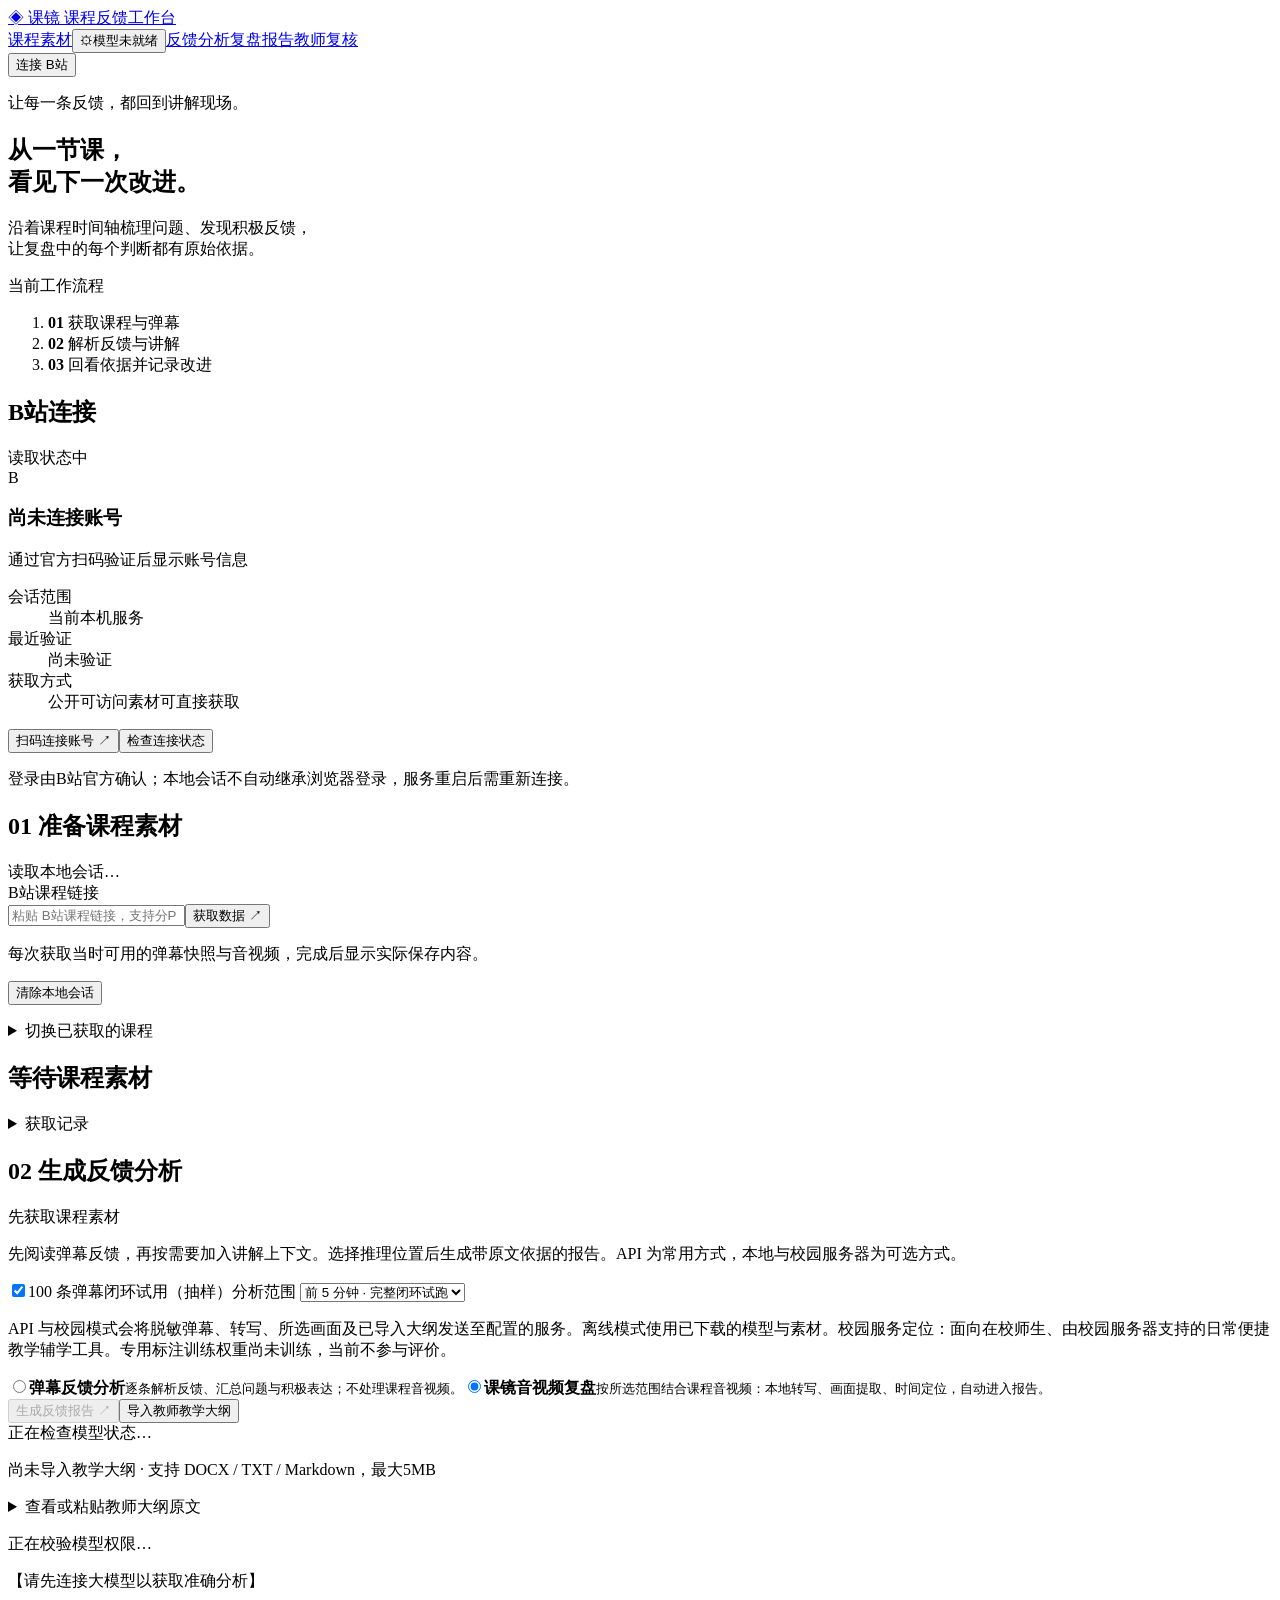
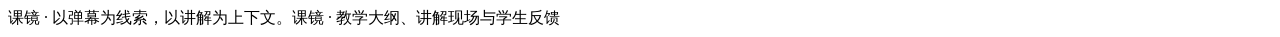
==== commit be3f288f: "Reduce settings request overhead and start course URL input empty" ====
--- a/web/index.html
+++ b/web/index.html
@@ -2,7 +2,7 @@
 <html lang="zh-CN"><head><meta charset="utf-8"><meta name="viewport" content="width=device-width,initial-scale=1"><title>课镜 · 课程反馈工作台</title><link rel="stylesheet" href="/style.css"></head>
 <body><div class="grain" aria-hidden="true"></div><header class="top"><a class="brand" href="#start"><span class="mark">◈</span> 课镜 <span>课程反馈工作台</span></a><nav aria-label="主要导航"><a href="#start">课程素材</a><button id="openModelDialog" class="model-access" data-state="locked" title="打开模型设置" aria-label="模型连接设置：未就绪"><span aria-hidden="true">⚙</span><span id="modelAccessLabel">模型未就绪</span></button><a href="#analysis">反馈分析</a><a href="#report">复盘报告</a><a href="#reviewSection">教师复核</a></nav><button id="login">连接 B站</button></header>
 <main><section class="hero" id="start"><div><p class="intro">让每一条反馈，都回到讲解现场。</p><h1>从一节课，<br>看见下一次改进。</h1><p class="lede">沿着课程时间轴梳理问题、发现积极反馈，<br>让复盘中的每个判断都有原始依据。</p></div><div class="hero-side"><span>当前工作流程</span><ol><li><b>01</b> 获取课程与弹幕</li><li><b>02</b> 解析反馈与讲解</li><li><b>03</b> 回看依据并记录改进</li></ol></div></section>
-<section class="panel" id="connectionPanel" aria-labelledby="connectionTitle"><div class="row"><h2 id="connectionTitle">B站连接</h2><span id="connectionBadge" class="connection-badge" role="status">读取状态中</span></div><div class="connection-layout"><div class="identity"><span class="account-symbol" id="accountSymbol" aria-hidden="true">B</span><div><h3 id="accountName">尚未连接账号</h3><p id="accountDetail" class="muted small">通过官方扫码验证后显示账号信息</p></div></div><dl class="connection-facts"><div><dt>会话范围</dt><dd>当前本机服务</dd></div><div><dt>最近验证</dt><dd id="checkedAt">尚未验证</dd></div><div><dt>获取方式</dt><dd id="accessMode">公开可访问素材可直接获取</dd></div></dl></div><p id="connectionMessage" class="muted small"></p><div class="actions"><button id="connectAccount" class="primary">扫码连接账号 ↗</button><button id="refreshConnection">检查连接状态</button></div><p class="muted small">登录由B站官方确认；本地会话不自动继承浏览器登录，服务重启后需重新连接。</p></section><section class="panel" aria-labelledby="inputTitle"><div class="row"><h2 id="inputTitle">01 <span>准备课程素材</span></h2><span id="loginStatus" class="muted">读取本地会话…</span></div><label for="url">B站课程链接</label><div class="input-row"><input id="url" value="https://www.bilibili.com/video/BV1Y2DGYoEEw/" placeholder="粘贴 B站课程链接，支持分P"><button id="fetch" class="primary">获取数据 <span>↗</span></button></div><div class="row small"><p>每次获取当时可用的弹幕快照与音视频，完成后显示实际保存内容。</p><button id="logout" class="quiet">清除本地会话</button></div><p id="error" role="alert"></p><details><summary>切换已获取的课程</summary><div id="courseList" class="course-list"></div></details></section>
+<section class="panel" id="connectionPanel" aria-labelledby="connectionTitle"><div class="row"><h2 id="connectionTitle">B站连接</h2><span id="connectionBadge" class="connection-badge" role="status">读取状态中</span></div><div class="connection-layout"><div class="identity"><span class="account-symbol" id="accountSymbol" aria-hidden="true">B</span><div><h3 id="accountName">尚未连接账号</h3><p id="accountDetail" class="muted small">通过官方扫码验证后显示账号信息</p></div></div><dl class="connection-facts"><div><dt>会话范围</dt><dd>当前本机服务</dd></div><div><dt>最近验证</dt><dd id="checkedAt">尚未验证</dd></div><div><dt>获取方式</dt><dd id="accessMode">公开可访问素材可直接获取</dd></div></dl></div><p id="connectionMessage" class="muted small"></p><div class="actions"><button id="connectAccount" class="primary">扫码连接账号 ↗</button><button id="refreshConnection">检查连接状态</button></div><p class="muted small">登录由B站官方确认；本地会话不自动继承浏览器登录，服务重启后需重新连接。</p></section><section class="panel" aria-labelledby="inputTitle"><div class="row"><h2 id="inputTitle">01 <span>准备课程素材</span></h2><span id="loginStatus" class="muted">读取本地会话…</span></div><label for="url">B站课程链接</label><div class="input-row"><input id="url" autocomplete="off" placeholder="粘贴 B站课程链接，支持分P"><button id="fetch" class="primary">获取数据 <span>↗</span></button></div><div class="row small"><p>每次获取当时可用的弹幕快照与音视频，完成后显示实际保存内容。</p><button id="logout" class="quiet">清除本地会话</button></div><p id="error" role="alert"></p><details><summary>切换已获取的课程</summary><div id="courseList" class="course-list"></div></details></section>
 <section class="results"><div class="row"><h2 id="headline" role="status">等待课程素材</h2><span id="saved" class="muted"></span></div><div id="acquisitionProgress" class="acquisition-progress" hidden><div class="row"><strong id="acquisitionState" role="status"></strong><span id="stageCount" class="muted small"></span></div><progress id="stageProgress" max="4" value="0" aria-label="已完成的获取阶段"></progress><p id="progressDetail" class="muted small"></p><div id="fileProgressArea" hidden><div class="row small"><span id="fileProgressLabel">当前文件下载</span><span id="fileBytes"></span></div><progress id="fileProgress" max="100" aria-label="当前音视频文件下载进度"></progress></div><button id="refreshAcquisition" hidden>重新检查任务状态</button></div><p id="course" class="muted"></p><div id="cards" class="metrics"></div><div id="steps" class="steps"></div><dl id="courseFacts" class="course-facts"></dl><div class="row"><div class="actions"><button id="showComments" hidden>浏览原始弹幕</button><a id="downloadComments" class="button" hidden>下载弹幕 JSON</a></div><details><summary>获取记录</summary><pre id="record"></pre></details></div></section>
 <section id="analysis" class="panel"><div class="row"><h2>02 <span>生成反馈分析</span></h2><span id="analysisState" role="status">先获取课程素材</span></div><p class="muted">先阅读弹幕反馈，再按需要加入讲解上下文。选择推理位置后生成带原文依据的报告。API 为常用方式，本地与校园服务器为可选方式。</p><div class="row"><label><input id="sample100" type="checkbox" checked>100 条弹幕闭环试用（抽样）</label><label>分析范围 <select id="analysisRange"><option value="300">前 5 分钟 · 完整闭环试跑</option><option value="600">前 10 分钟</option><option value="">完整课程</option></select></label></div><p class="muted small">API 与校园模式会将脱敏弹幕、转写、所选画面及已导入大纲发送至配置的服务。离线模式使用已下载的模型与素材。校园服务定位：面向在校师生、由校园服务器支持的日常便捷教学辅学工具。专用标注训练权重尚未训练，当前不参与评价。</p><div class="options"><label class="choice"><input type="radio" name="mode" value="text"><span><strong>弹幕反馈分析</strong><small>逐条解析反馈、汇总问题与积极表达；不处理课程音视频。</small></span></label><label class="choice"><input type="radio" name="mode" value="multimodal" checked><span><strong>课镜音视频复盘</strong><small>按所选范围结合课程音视频：本地转写、画面提取、时间定位，自动进入报告。</small></span></label></div><div class="row"><div class="actions"><button id="analyze" class="primary" disabled>生成反馈报告 ↗</button><button id="importSyllabus">导入教师教学大纲</button><input id="syllabusFile" type="file" accept=".docx,.txt,.md" hidden></div><span id="modelState" class="muted">正在检查模型状态…</span></div><div class="syllabus-intake"><p id="syllabusStatus" class="muted" role="status">尚未导入教学大纲 · 支持 DOCX / TXT / Markdown，最大5MB</p><details><summary>查看或粘贴教师大纲原文</summary><label for="syllabusText">教师教学大纲</label><textarea id="syllabusText" placeholder="可粘贴教学目标、知识点安排、重点难点和预期教学活动。"></textarea><button id="saveSyllabus">保存大纲原文</button><p class="muted small">按原文段落保存，不自动将每个段落认定为教学目标。DOCX支持正文与表格文字，图片和公式排版需核对。</p></details></div><p id="modelLockReason" role="status" class="muted">正在校验模型权限…</p><p id="analysisDetail" class="muted">【请先连接大模型以获取准确分析】</p></section>
 <section id="report" hidden><div class="report-head row"><div><h2>03 <span>课程反馈复盘</span></h2><p id="method" class="muted"></p></div><div class="actions"><a id="exportHtml" class="button">下载独立 HTML 报告 ↓</a><a id="exportReport" class="button">导出报告与复核 JSON ↓</a></div></div><div id="reportMetrics" class="metrics four"></div>
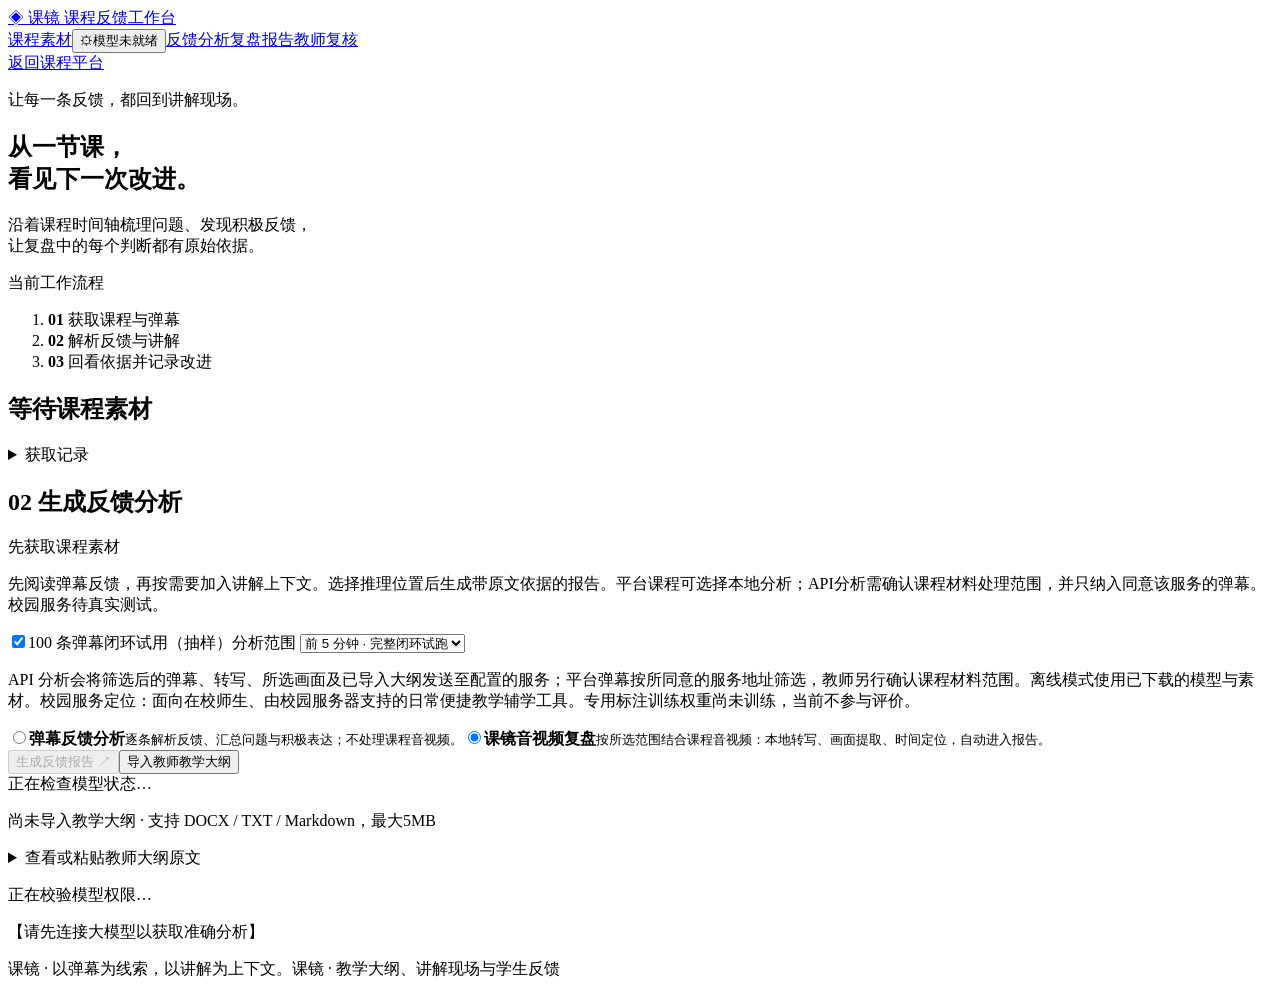
==== commit 9e1a2a51: "Build owned course platform and independent audiovisual feedback pipeline" ====
--- a/web/index.html
+++ b/web/index.html
@@ -1,10 +1,10 @@
 <!doctype html>
 <html lang="zh-CN"><head><meta charset="utf-8"><meta name="viewport" content="width=device-width,initial-scale=1"><title>课镜 · 课程反馈工作台</title><link rel="stylesheet" href="/style.css"></head>
-<body><div class="grain" aria-hidden="true"></div><header class="top"><a class="brand" href="#start"><span class="mark">◈</span> 课镜 <span>课程反馈工作台</span></a><nav aria-label="主要导航"><a href="#start">课程素材</a><button id="openModelDialog" class="model-access" data-state="locked" title="打开模型设置" aria-label="模型连接设置：未就绪"><span aria-hidden="true">⚙</span><span id="modelAccessLabel">模型未就绪</span></button><a href="#analysis">反馈分析</a><a href="#report">复盘报告</a><a href="#reviewSection">教师复核</a></nav><button id="login">连接 B站</button></header>
+<body><div class="grain" aria-hidden="true"></div><header class="top"><a class="brand" href="/"><span class="mark">◈</span> 课镜 <span>课程反馈工作台</span></a><nav aria-label="主要导航"><a href="#start">课程素材</a><button id="openModelDialog" class="model-access" data-state="locked" title="打开模型设置" aria-label="模型连接设置：未就绪"><span aria-hidden="true">⚙</span><span id="modelAccessLabel">模型未就绪</span></button><a href="#analysis">反馈分析</a><a href="#report">复盘报告</a><a href="#reviewSection">教师复核</a></nav><a href="/">返回课程平台</a><button id="login" hidden>外部平台连接</button></header>
 <main><section class="hero" id="start"><div><p class="intro">让每一条反馈，都回到讲解现场。</p><h1>从一节课，<br>看见下一次改进。</h1><p class="lede">沿着课程时间轴梳理问题、发现积极反馈，<br>让复盘中的每个判断都有原始依据。</p></div><div class="hero-side"><span>当前工作流程</span><ol><li><b>01</b> 获取课程与弹幕</li><li><b>02</b> 解析反馈与讲解</li><li><b>03</b> 回看依据并记录改进</li></ol></div></section>
-<section class="panel" id="connectionPanel" aria-labelledby="connectionTitle"><div class="row"><h2 id="connectionTitle">B站连接</h2><span id="connectionBadge" class="connection-badge" role="status">读取状态中</span></div><div class="connection-layout"><div class="identity"><span class="account-symbol" id="accountSymbol" aria-hidden="true">B</span><div><h3 id="accountName">尚未连接账号</h3><p id="accountDetail" class="muted small">通过官方扫码验证后显示账号信息</p></div></div><dl class="connection-facts"><div><dt>会话范围</dt><dd>当前本机服务</dd></div><div><dt>最近验证</dt><dd id="checkedAt">尚未验证</dd></div><div><dt>获取方式</dt><dd id="accessMode">公开可访问素材可直接获取</dd></div></dl></div><p id="connectionMessage" class="muted small"></p><div class="actions"><button id="connectAccount" class="primary">扫码连接账号 ↗</button><button id="refreshConnection">检查连接状态</button></div><p class="muted small">登录由B站官方确认；本地会话不自动继承浏览器登录，服务重启后需重新连接。</p></section><section class="panel" aria-labelledby="inputTitle"><div class="row"><h2 id="inputTitle">01 <span>准备课程素材</span></h2><span id="loginStatus" class="muted">读取本地会话…</span></div><label for="url">B站课程链接</label><div class="input-row"><input id="url" autocomplete="off" placeholder="粘贴 B站课程链接，支持分P"><button id="fetch" class="primary">获取数据 <span>↗</span></button></div><div class="row small"><p>每次获取当时可用的弹幕快照与音视频，完成后显示实际保存内容。</p><button id="logout" class="quiet">清除本地会话</button></div><p id="error" role="alert"></p><details><summary>切换已获取的课程</summary><div id="courseList" class="course-list"></div></details></section>
-<section class="results"><div class="row"><h2 id="headline" role="status">等待课程素材</h2><span id="saved" class="muted"></span></div><div id="acquisitionProgress" class="acquisition-progress" hidden><div class="row"><strong id="acquisitionState" role="status"></strong><span id="stageCount" class="muted small"></span></div><progress id="stageProgress" max="4" value="0" aria-label="已完成的获取阶段"></progress><p id="progressDetail" class="muted small"></p><div id="fileProgressArea" hidden><div class="row small"><span id="fileProgressLabel">当前文件下载</span><span id="fileBytes"></span></div><progress id="fileProgress" max="100" aria-label="当前音视频文件下载进度"></progress></div><button id="refreshAcquisition" hidden>重新检查任务状态</button></div><p id="course" class="muted"></p><div id="cards" class="metrics"></div><div id="steps" class="steps"></div><dl id="courseFacts" class="course-facts"></dl><div class="row"><div class="actions"><button id="showComments" hidden>浏览原始弹幕</button><a id="downloadComments" class="button" hidden>下载弹幕 JSON</a></div><details><summary>获取记录</summary><pre id="record"></pre></details></div></section>
-<section id="analysis" class="panel"><div class="row"><h2>02 <span>生成反馈分析</span></h2><span id="analysisState" role="status">先获取课程素材</span></div><p class="muted">先阅读弹幕反馈，再按需要加入讲解上下文。选择推理位置后生成带原文依据的报告。API 为常用方式，本地与校园服务器为可选方式。</p><div class="row"><label><input id="sample100" type="checkbox" checked>100 条弹幕闭环试用（抽样）</label><label>分析范围 <select id="analysisRange"><option value="300">前 5 分钟 · 完整闭环试跑</option><option value="600">前 10 分钟</option><option value="">完整课程</option></select></label></div><p class="muted small">API 与校园模式会将脱敏弹幕、转写、所选画面及已导入大纲发送至配置的服务。离线模式使用已下载的模型与素材。校园服务定位：面向在校师生、由校园服务器支持的日常便捷教学辅学工具。专用标注训练权重尚未训练，当前不参与评价。</p><div class="options"><label class="choice"><input type="radio" name="mode" value="text"><span><strong>弹幕反馈分析</strong><small>逐条解析反馈、汇总问题与积极表达；不处理课程音视频。</small></span></label><label class="choice"><input type="radio" name="mode" value="multimodal" checked><span><strong>课镜音视频复盘</strong><small>按所选范围结合课程音视频：本地转写、画面提取、时间定位，自动进入报告。</small></span></label></div><div class="row"><div class="actions"><button id="analyze" class="primary" disabled>生成反馈报告 ↗</button><button id="importSyllabus">导入教师教学大纲</button><input id="syllabusFile" type="file" accept=".docx,.txt,.md" hidden></div><span id="modelState" class="muted">正在检查模型状态…</span></div><div class="syllabus-intake"><p id="syllabusStatus" class="muted" role="status">尚未导入教学大纲 · 支持 DOCX / TXT / Markdown，最大5MB</p><details><summary>查看或粘贴教师大纲原文</summary><label for="syllabusText">教师教学大纲</label><textarea id="syllabusText" placeholder="可粘贴教学目标、知识点安排、重点难点和预期教学活动。"></textarea><button id="saveSyllabus">保存大纲原文</button><p class="muted small">按原文段落保存，不自动将每个段落认定为教学目标。DOCX支持正文与表格文字，图片和公式排版需核对。</p></details></div><p id="modelLockReason" role="status" class="muted">正在校验模型权限…</p><p id="analysisDetail" class="muted">【请先连接大模型以获取准确分析】</p></section>
+<details id="externalExtension" hidden><summary>外部平台合作接入（扩展）</summary><section class="panel" id="connectionPanel" aria-labelledby="connectionTitle"><div class="row"><h2 id="connectionTitle">B站连接</h2><span id="connectionBadge" class="connection-badge" role="status">读取状态中</span></div><div class="connection-layout"><div class="identity"><span class="account-symbol" id="accountSymbol" aria-hidden="true">B</span><div><h3 id="accountName">尚未连接账号</h3><p id="accountDetail" class="muted small">通过官方扫码验证后显示账号信息</p></div></div><dl class="connection-facts"><div><dt>会话范围</dt><dd>当前本机服务</dd></div><div><dt>最近验证</dt><dd id="checkedAt">尚未验证</dd></div><div><dt>获取方式</dt><dd id="accessMode">公开可访问素材可直接获取</dd></div></dl></div><p id="connectionMessage" class="muted small"></p><div class="actions"><button id="connectAccount" class="primary">扫码连接账号 ↗</button><button id="refreshConnection">检查连接状态</button></div><p class="muted small">登录由B站官方确认；本地会话不自动继承浏览器登录，服务重启后需重新连接。</p></section><section class="panel" aria-labelledby="inputTitle"><div class="row"><h2 id="inputTitle">01 <span>准备课程素材</span></h2><span id="loginStatus" class="muted">读取本地会话…</span></div><label for="url">B站课程链接</label><div class="input-row"><input id="url" autocomplete="off" placeholder="粘贴 B站课程链接，支持分P"><button id="fetch" class="primary">获取数据 <span>↗</span></button></div><div class="row small"><p>每次获取当时可用的弹幕快照与音视频，完成后显示实际保存内容。</p><button id="logout" class="quiet">清除本地会话</button></div><p id="error" role="alert"></p><details><summary>切换已获取的课程</summary><div id="courseList" class="course-list"></div></details></section>
+</details><section class="results"><div class="row"><h2 id="headline" role="status">等待课程素材</h2><span id="saved" class="muted"></span></div><div id="acquisitionProgress" class="acquisition-progress" hidden><div class="row"><strong id="acquisitionState" role="status"></strong><span id="stageCount" class="muted small"></span></div><progress id="stageProgress" max="4" value="0" aria-label="已完成的获取阶段"></progress><p id="progressDetail" class="muted small"></p><div id="fileProgressArea" hidden><div class="row small"><span id="fileProgressLabel">当前文件下载</span><span id="fileBytes"></span></div><progress id="fileProgress" max="100" aria-label="当前音视频文件下载进度"></progress></div><button id="refreshAcquisition" hidden>重新检查任务状态</button></div><p id="course" class="muted"></p><div id="cards" class="metrics"></div><div id="steps" class="steps"></div><dl id="courseFacts" class="course-facts"></dl><div class="row"><div class="actions"><button id="showComments" hidden>浏览原始弹幕</button><a id="downloadComments" class="button" hidden>下载弹幕 JSON</a></div><details><summary>获取记录</summary><pre id="record"></pre></details></div></section>
+<section id="analysis" class="panel"><div class="row"><h2>02 <span>生成反馈分析</span></h2><span id="analysisState" role="status">先获取课程素材</span></div><p class="muted">先阅读弹幕反馈，再按需要加入讲解上下文。选择推理位置后生成带原文依据的报告。平台课程可选择本地分析；API分析需确认课程材料处理范围，并只纳入同意该服务的弹幕。校园服务待真实测试。</p><div class="row"><label><input id="sample100" type="checkbox" checked>100 条弹幕闭环试用（抽样）</label><label>分析范围 <select id="analysisRange"><option value="300">前 5 分钟 · 完整闭环试跑</option><option value="600">前 10 分钟</option><option value="">完整课程</option></select></label></div><p class="muted small">API 分析会将筛选后的弹幕、转写、所选画面及已导入大纲发送至配置的服务；平台弹幕按所同意的服务地址筛选，教师另行确认课程材料范围。离线模式使用已下载的模型与素材。校园服务定位：面向在校师生、由校园服务器支持的日常便捷教学辅学工具。专用标注训练权重尚未训练，当前不参与评价。</p><div class="options"><label class="choice"><input type="radio" name="mode" value="text"><span><strong>弹幕反馈分析</strong><small>逐条解析反馈、汇总问题与积极表达；不处理课程音视频。</small></span></label><label class="choice"><input type="radio" name="mode" value="multimodal" checked><span><strong>课镜音视频复盘</strong><small>按所选范围结合课程音视频：本地转写、画面提取、时间定位，自动进入报告。</small></span></label></div><div class="row"><div class="actions"><button id="analyze" class="primary" disabled>生成反馈报告 ↗</button><button id="importSyllabus">导入教师教学大纲</button><input id="syllabusFile" type="file" accept=".docx,.txt,.md" hidden></div><span id="modelState" class="muted">正在检查模型状态…</span></div><div class="syllabus-intake"><p id="syllabusStatus" class="muted" role="status">尚未导入教学大纲 · 支持 DOCX / TXT / Markdown，最大5MB</p><details><summary>查看或粘贴教师大纲原文</summary><label for="syllabusText">教师教学大纲</label><textarea id="syllabusText" placeholder="可粘贴教学目标、知识点安排、重点难点和预期教学活动。"></textarea><button id="saveSyllabus">保存大纲原文</button><p class="muted small">按原文段落保存，不自动将每个段落认定为教学目标。DOCX支持正文与表格文字，图片和公式排版需核对。</p></details></div><p id="modelLockReason" role="status" class="muted">正在校验模型权限…</p><label id="platformRemoteRow" class="muted small" hidden><input id="platformRemoteConsent" type="checkbox">我确认本次课程视频及大纲允许发送至设置中所示服务；只纳入学生另行同意该服务分析的弹幕。</label><p id="platformScope" class="muted small"></p><p id="analysisDetail" class="muted">【请先连接大模型以获取准确分析】</p></section>
 <section id="report" hidden><div class="report-head row"><div><h2>03 <span>课程反馈复盘</span></h2><p id="method" class="muted"></p></div><div class="actions"><a id="exportHtml" class="button">下载独立 HTML 报告 ↓</a><a id="exportReport" class="button">导出报告与复核 JSON ↓</a></div></div><div id="reportMetrics" class="metrics four"></div>
 <section class="panel"><h3>从这几处开始复盘</h3><p class="muted small">以下为模型提出的复盘线索，点击依据核对其是否适用于教学改进。</p><div id="focusWindows" class="focus-windows"></div></section><section class="panel"><div class="row"><h3>先看反馈，再定位讲解</h3><button id="allFeedback">全部弹幕</button></div><div id="labels" class="labels"></div><p class="muted small">六类允许重叠；点击类别查看逐条依据。积极表达和纯情绪表达也可以单独查看。</p><div class="actions"><button id="positive">积极表达</button><button id="emotionOnly">情绪表达 · 无提问</button></div></section>
 <section class="panel"><div class="row"><h3>反馈在什么位置集中？</h3><div class="actions"><button id="countChart" aria-pressed="true">全部弹幕</button><button id="questionChart" aria-pressed="false">问题单元</button><button id="scaleChart" aria-pressed="false">压缩高峰</button></div></div><p class="muted small"><span id="chartNote">每柱为一分钟，点击回看该时间段的原始反馈。</span></p><div id="chart" class="chart" aria-label="弹幕时间分布"></div><div class="axis"><span>00:00</span><span id="chartEnd"></span></div></section>
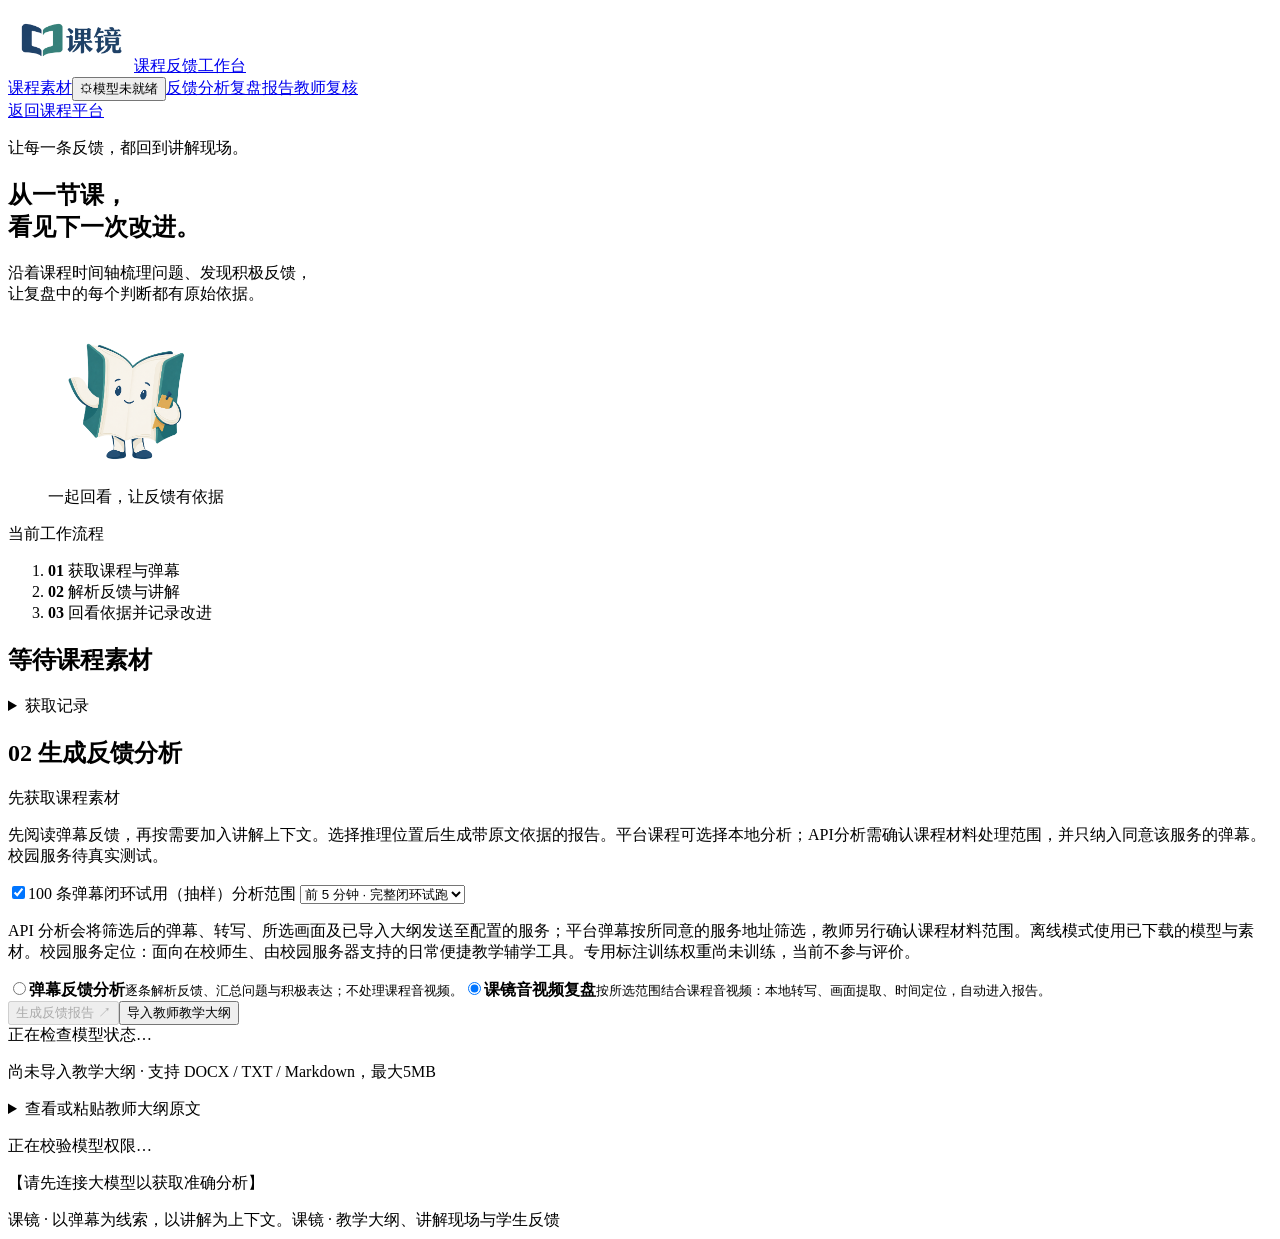
==== commit 8892ddcc: "Integrate Kejing brand identity and refresh repository presentation" ====
--- a/web/index.html
+++ b/web/index.html
@@ -1,7 +1,7 @@
 <!doctype html>
-<html lang="zh-CN"><head><meta charset="utf-8"><meta name="viewport" content="width=device-width,initial-scale=1"><title>课镜 · 课程反馈工作台</title><link rel="stylesheet" href="/style.css"></head>
-<body><div class="grain" aria-hidden="true"></div><header class="top"><a class="brand" href="/"><span class="mark">◈</span> 课镜 <span>课程反馈工作台</span></a><nav aria-label="主要导航"><a href="#start">课程素材</a><button id="openModelDialog" class="model-access" data-state="locked" title="打开模型设置" aria-label="模型连接设置：未就绪"><span aria-hidden="true">⚙</span><span id="modelAccessLabel">模型未就绪</span></button><a href="#analysis">反馈分析</a><a href="#report">复盘报告</a><a href="#reviewSection">教师复核</a></nav><a href="/">返回课程平台</a><button id="login" hidden>外部平台连接</button></header>
-<main><section class="hero" id="start"><div><p class="intro">让每一条反馈，都回到讲解现场。</p><h1>从一节课，<br>看见下一次改进。</h1><p class="lede">沿着课程时间轴梳理问题、发现积极反馈，<br>让复盘中的每个判断都有原始依据。</p></div><div class="hero-side"><span>当前工作流程</span><ol><li><b>01</b> 获取课程与弹幕</li><li><b>02</b> 解析反馈与讲解</li><li><b>03</b> 回看依据并记录改进</li></ol></div></section>
+<html lang="zh-CN"><head><meta charset="utf-8"><meta name="viewport" content="width=device-width,initial-scale=1"><title>课镜 · 课程反馈工作台</title><link rel="icon" type="image/svg+xml" href="/brand/kejing-symbol.svg"><link rel="stylesheet" href="/style.css"></head>
+<body><div class="grain" aria-hidden="true"></div><header class="top"><a class="brand" href="/"><img class="brand-logo" src="/brand/kejing-logo.png" alt="课镜" width="126" height="63"><span>课程反馈工作台</span></a><nav aria-label="主要导航"><a href="#start">课程素材</a><button id="openModelDialog" class="model-access" data-state="locked" title="打开模型设置" aria-label="模型连接设置：未就绪"><span aria-hidden="true">⚙</span><span id="modelAccessLabel">模型未就绪</span></button><a href="#analysis">反馈分析</a><a href="#report">复盘报告</a><a href="#reviewSection">教师复核</a></nav><a href="/">返回课程平台</a><button id="login" hidden>外部平台连接</button></header>
+<main><section class="hero" id="start"><div><p class="intro">让每一条反馈，都回到讲解现场。</p><h1>从一节课，<br>看见下一次改进。</h1><p class="lede">沿着课程时间轴梳理问题、发现积极反馈，<br>让复盘中的每个判断都有原始依据。</p></div><div class="hero-side brand-welcome"><figure><img src="/brand/xiaojing-welcome.png" alt="小镜，课镜的书页精灵" width="160" height="162" decoding="async"><figcaption>一起回看，让反馈有依据</figcaption></figure><div class="welcome-steps"><span>当前工作流程</span><ol><li><b>01</b> 获取课程与弹幕</li><li><b>02</b> 解析反馈与讲解</li><li><b>03</b> 回看依据并记录改进</li></ol></div></div></section>
 <details id="externalExtension" hidden><summary>外部平台合作接入（扩展）</summary><section class="panel" id="connectionPanel" aria-labelledby="connectionTitle"><div class="row"><h2 id="connectionTitle">B站连接</h2><span id="connectionBadge" class="connection-badge" role="status">读取状态中</span></div><div class="connection-layout"><div class="identity"><span class="account-symbol" id="accountSymbol" aria-hidden="true">B</span><div><h3 id="accountName">尚未连接账号</h3><p id="accountDetail" class="muted small">通过官方扫码验证后显示账号信息</p></div></div><dl class="connection-facts"><div><dt>会话范围</dt><dd>当前本机服务</dd></div><div><dt>最近验证</dt><dd id="checkedAt">尚未验证</dd></div><div><dt>获取方式</dt><dd id="accessMode">公开可访问素材可直接获取</dd></div></dl></div><p id="connectionMessage" class="muted small"></p><div class="actions"><button id="connectAccount" class="primary">扫码连接账号 ↗</button><button id="refreshConnection">检查连接状态</button></div><p class="muted small">登录由B站官方确认；本地会话不自动继承浏览器登录，服务重启后需重新连接。</p></section><section class="panel" aria-labelledby="inputTitle"><div class="row"><h2 id="inputTitle">01 <span>准备课程素材</span></h2><span id="loginStatus" class="muted">读取本地会话…</span></div><label for="url">B站课程链接</label><div class="input-row"><input id="url" autocomplete="off" placeholder="粘贴 B站课程链接，支持分P"><button id="fetch" class="primary">获取数据 <span>↗</span></button></div><div class="row small"><p>每次获取当时可用的弹幕快照与音视频，完成后显示实际保存内容。</p><button id="logout" class="quiet">清除本地会话</button></div><p id="error" role="alert"></p><details><summary>切换已获取的课程</summary><div id="courseList" class="course-list"></div></details></section>
 </details><section class="results"><div class="row"><h2 id="headline" role="status">等待课程素材</h2><span id="saved" class="muted"></span></div><div id="acquisitionProgress" class="acquisition-progress" hidden><div class="row"><strong id="acquisitionState" role="status"></strong><span id="stageCount" class="muted small"></span></div><progress id="stageProgress" max="4" value="0" aria-label="已完成的获取阶段"></progress><p id="progressDetail" class="muted small"></p><div id="fileProgressArea" hidden><div class="row small"><span id="fileProgressLabel">当前文件下载</span><span id="fileBytes"></span></div><progress id="fileProgress" max="100" aria-label="当前音视频文件下载进度"></progress></div><button id="refreshAcquisition" hidden>重新检查任务状态</button></div><p id="course" class="muted"></p><div id="cards" class="metrics"></div><div id="steps" class="steps"></div><dl id="courseFacts" class="course-facts"></dl><div class="row"><div class="actions"><button id="showComments" hidden>浏览原始弹幕</button><a id="downloadComments" class="button" hidden>下载弹幕 JSON</a></div><details><summary>获取记录</summary><pre id="record"></pre></details></div></section>
 <section id="analysis" class="panel"><div class="row"><h2>02 <span>生成反馈分析</span></h2><span id="analysisState" role="status">先获取课程素材</span></div><p class="muted">先阅读弹幕反馈，再按需要加入讲解上下文。选择推理位置后生成带原文依据的报告。平台课程可选择本地分析；API分析需确认课程材料处理范围，并只纳入同意该服务的弹幕。校园服务待真实测试。</p><div class="row"><label><input id="sample100" type="checkbox" checked>100 条弹幕闭环试用（抽样）</label><label>分析范围 <select id="analysisRange"><option value="300">前 5 分钟 · 完整闭环试跑</option><option value="600">前 10 分钟</option><option value="">完整课程</option></select></label></div><p class="muted small">API 分析会将筛选后的弹幕、转写、所选画面及已导入大纲发送至配置的服务；平台弹幕按所同意的服务地址筛选，教师另行确认课程材料范围。离线模式使用已下载的模型与素材。校园服务定位：面向在校师生、由校园服务器支持的日常便捷教学辅学工具。专用标注训练权重尚未训练，当前不参与评价。</p><div class="options"><label class="choice"><input type="radio" name="mode" value="text"><span><strong>弹幕反馈分析</strong><small>逐条解析反馈、汇总问题与积极表达；不处理课程音视频。</small></span></label><label class="choice"><input type="radio" name="mode" value="multimodal" checked><span><strong>课镜音视频复盘</strong><small>按所选范围结合课程音视频：本地转写、画面提取、时间定位，自动进入报告。</small></span></label></div><div class="row"><div class="actions"><button id="analyze" class="primary" disabled>生成反馈报告 ↗</button><button id="importSyllabus">导入教师教学大纲</button><input id="syllabusFile" type="file" accept=".docx,.txt,.md" hidden></div><span id="modelState" class="muted">正在检查模型状态…</span></div><div class="syllabus-intake"><p id="syllabusStatus" class="muted" role="status">尚未导入教学大纲 · 支持 DOCX / TXT / Markdown，最大5MB</p><details><summary>查看或粘贴教师大纲原文</summary><label for="syllabusText">教师教学大纲</label><textarea id="syllabusText" placeholder="可粘贴教学目标、知识点安排、重点难点和预期教学活动。"></textarea><button id="saveSyllabus">保存大纲原文</button><p class="muted small">按原文段落保存，不自动将每个段落认定为教学目标。DOCX支持正文与表格文字，图片和公式排版需核对。</p></details></div><p id="modelLockReason" role="status" class="muted">正在校验模型权限…</p><label id="platformRemoteRow" class="muted small" hidden><input id="platformRemoteConsent" type="checkbox">我确认本次课程视频及大纲允许发送至设置中所示服务；只纳入学生另行同意该服务分析的弹幕。</label><p id="platformScope" class="muted small"></p><p id="analysisDetail" class="muted">【请先连接大模型以获取准确分析】</p></section>
@@ -9,7 +9,7 @@
 <section class="panel"><h3>从这几处开始复盘</h3><p class="muted small">以下为模型提出的复盘线索，点击依据核对其是否适用于教学改进。</p><div id="focusWindows" class="focus-windows"></div></section><section class="panel"><div class="row"><h3>先看反馈，再定位讲解</h3><button id="allFeedback">全部弹幕</button></div><div id="labels" class="labels"></div><p class="muted small">六类允许重叠；点击类别查看逐条依据。积极表达和纯情绪表达也可以单独查看。</p><div class="actions"><button id="positive">积极表达</button><button id="emotionOnly">情绪表达 · 无提问</button></div></section>
 <section class="panel"><div class="row"><h3>反馈在什么位置集中？</h3><div class="actions"><button id="countChart" aria-pressed="true">全部弹幕</button><button id="questionChart" aria-pressed="false">问题单元</button><button id="scaleChart" aria-pressed="false">压缩高峰</button></div></div><p class="muted small"><span id="chartNote">每柱为一分钟，点击回看该时间段的原始反馈。</span></p><div id="chart" class="chart" aria-label="弹幕时间分布"></div><div class="axis"><span>00:00</span><span id="chartEnd"></span></div></section>
 <div class="two"><section class="panel"><h3>问题概述与主题词云</h3><p class="muted small">保留全部已识别问题；点击概述或主题词可回查原始依据。</p><div id="cloud" class="cloud"></div><label for="questionSearch">查找问题</label><input id="questionSearch" placeholder="输入问题关键词"><div id="questions" class="list"></div><button id="moreQuestions" hidden>加载更多问题</button></section><section class="panel"><h3>回到讲解现场</h3><video id="video" controls preload="metadata" aria-label="本地课程视频"></video><p id="playbackStatus" class="muted small" role="status"></p><p id="contextNote" class="muted small"></p><div class="row"><h4>讲解记录</h4><span id="segmentCount" class="highlight"></span></div><input id="segmentSearch" placeholder="搜索转写内容" aria-label="搜索转写内容"><div id="segments" class="list"></div><button id="moreSegments" hidden>加载更多讲解</button></section></div>
-<section class="panel" id="mediaSection"><div class="row"><h3>课镜音视频复盘</h3><span id="mediaFacts" class="muted small"></span></div><p class="muted small">画面按视频位置提取，点击可回看授课现场。模型按五分钟窗辅助梳理主题，公式与判断需结合原画面核查。</p><div id="frameGallery" class="frame-gallery"></div><button id="moreFrames" hidden>查看更多课程画面</button><h4>课程主题与讲解表现</h4><div id="courseStructure"><p class="model-placeholder">【请先连接大模型以获取准确分析】</p></div></section>
+<section class="panel" id="mediaSection"><div class="row"><h3>课镜音视频复盘</h3><span id="mediaFacts" class="muted small"></span></div><p class="muted small">画面按视频位置提取，点击可回看授课现场。模型按画面变化和时长上限形成候选片段，再辅助梳理主题，公式与判断需结合原画面核查。</p><div id="frameGallery" class="frame-gallery"></div><button id="moreFrames" hidden>查看更多课程画面</button><h4>课程主题与讲解表现</h4><div id="courseStructure"><p class="model-placeholder">【请先连接大模型以获取准确分析】</p></div></section>
 <section class="panel" id="curriculumSection"><div class="row"><h3>教学大纲 × 讲解表现 × 学生反馈</h3><span id="outlineReportStatus" class="muted small"></span></div><p class="muted small">以教师原定的教学目标与安排为参照，分别核查讲解内容和反馈线索，再形成改进建议。</p><div class="curriculum-grid"><div><h4>教师教学大纲</h4><div id="outlineParagraphs" class="list"></div></div><div><h4>讲解内容与大纲的对应</h4><div id="outlineAlignment">【请先连接大模型以获取准确分析】</div><h4>各项目标下的反馈线索</h4><div id="goalFeedback">【请先连接大模型以获取准确分析】</div><h4>综合复盘与改进建议</h4><div id="integratedSuggestions">【请先连接大模型以获取准确分析】</div></div></div></section><section class="panel" id="reviewSection"><div class="row"><h2>04 <span>把复盘变成下一次行动</span></h2><span id="reviewCount" class="muted"></span></div><p class="muted">可在单条依据中标记“确认线索”或“排除误判”，再记录准备保留或调整的讲解。</p><label for="notes">教师复核与改进记录</label><textarea id="notes" placeholder="例如：保留第三个例子的图解；在导数定义处补充左右极限条件；下一轮核查相关问题是否减少。"></textarea><div class="actions"><button class="primary" id="saveReview">保存复核记录</button><span id="reviewStatus" role="status"></span></div></section></section>
 <footer><span>课镜 · 以弹幕为线索，以讲解为上下文。</span><span>课镜 · 教学大纲、讲解现场与学生反馈</span></footer></main>
 <dialog id="modelDialog" aria-labelledby="modelDialogTitle"><section id="apiSettings" class="panel"><div class="row"><h2 id="modelDialogTitle">模型连接与运行方式</h2><button id="closeModelDialog" aria-label="关闭模型设置">关闭 ×</button></div><label>运行方式 <select id="inferenceProvider"><option value="api">大模型 API（主要方式）</option><option value="local">离线本地分析</option><option value="campus">校园服务器【待真实接入测试】</option></select></label><p id="modelPanelGate" role="status" class="muted"></p><div id="apiConnectionFields"><div class="row"><h2>API 连接设置</h2><span id="apiKeyState" role="status">尚未填写 API</span></div><p class="muted">Key 仅保留在本次后端进程内存中，重启后重新填写；不会保存到浏览器或报告。校园服务器：【待真实接入测试】。</p><div class="api-grid"><label>API 厂商<select id="apiVendor"></select></label><label>官方接口地址<input id="apiUrl" type="url" placeholder="https://官方域名/v1"></label><label>API Key<input id="apiKey" type="password" autocomplete="off" placeholder="由你自行填写"></label><label>输出协议<select id="apiFormat"><option value="json_object">JSON 模式 + 本地结构校验（通用）</option><option value="json_schema">JSON Schema（厂商支持时）</option></select></label><label>可用模型下拉列表<select id="apiModels"><option value="">请先填写 Key 并刷新模型列表</option></select><span id="modelListStatus" class="muted small" role="status">尚未取得模型列表</span></label><label>模型 ID（可手动填写）<input id="apiModel" placeholder="选择下拉项后自动填入；也可填写官方模型 ID"></label></div><p id="apiVendorNote" class="muted small"></p><a id="apiDocs" target="_blank" rel="noopener noreferrer">查看厂商官方模型文档 ↗</a><div class="actions"><button id="saveApi">保存本次连接</button><button id="fetchModels">从官方接口刷新模型</button><button id="selectApiModel">应用所选模型</button><button id="testApi">验证 Key 与文本调用（少量计费）</button><button id="testVisionApi">验证图文接口（少量计费）</button><button id="apiBalance">查询厂商余额</button><button id="clearApi">清除 Key</button></div><p id="apiUsage" class="muted" role="status">尚无课镜 API 调用记录</p><p id="apiBalanceState" class="muted">余额：未查询</p><p id="apiError" role="alert"></p><p class="muted small">模型列表表示接口返回的候选项，不保证当前 Key 的推理权限或视觉能力。测试按钮只发送一条合成 JSON 指令；课程分析须另外点击生成报告。当前自动遮盖电话与邮箱，弹幕中的姓名、学校等仍需在原始数据中复核处理后再发送至外部服务。用量仅统计本次课镜会话的接口返回值，缓存命中不重复计入。</p></div><p id="localModeInfo" hidden>本地分析使用已下载的开源权重与课程素材；系统检查本机模型服务是否在线。</p><p id="campusModeInfo" hidden>校园服务器【待真实接入测试】。当前不开放模型分析操作。</p><button id="checkModelAccess">检查所选模式状态</button><p class="muted small">修改配置或切换模型后需要重新验证。API 验证有效期为15分钟，调用异常会立即锁定。验证通过表示接口可调用，不代表分析结论准确。</p></section></dialog><dialog id="loginDialog"><div class="row"><h2>B站官方扫码登录</h2><button id="closeLogin">关闭</button></div><p id="qrStatus" role="status"></p><p id="qrCountdown" class="muted small"></p><img id="qr" alt="B站官方登录二维码"><button id="renewQr">重新生成二维码</button><a id="officialLogin" target="_blank" rel="noopener noreferrer">打开官方登录页面 ↗</a><p class="muted">使用 B站 App 扫码确认，会话仅用于本机数据获取。</p></dialog>
